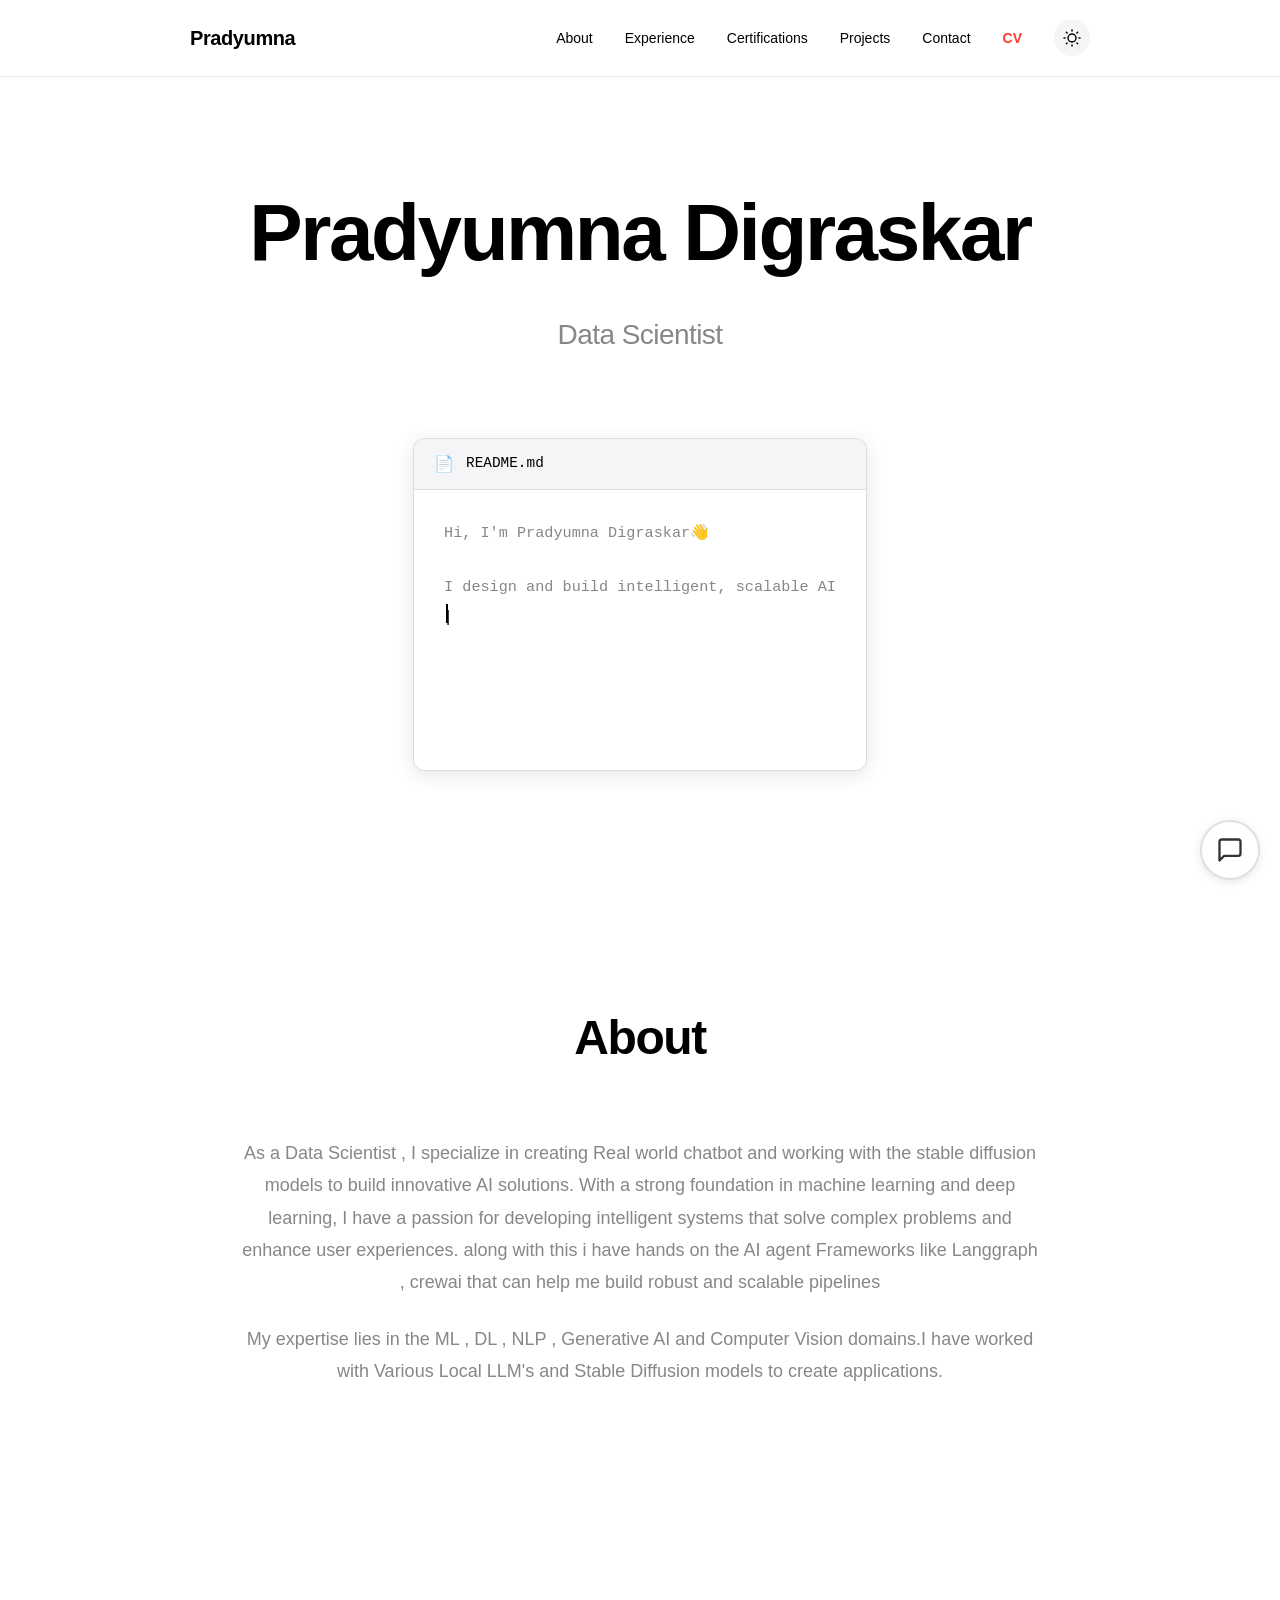
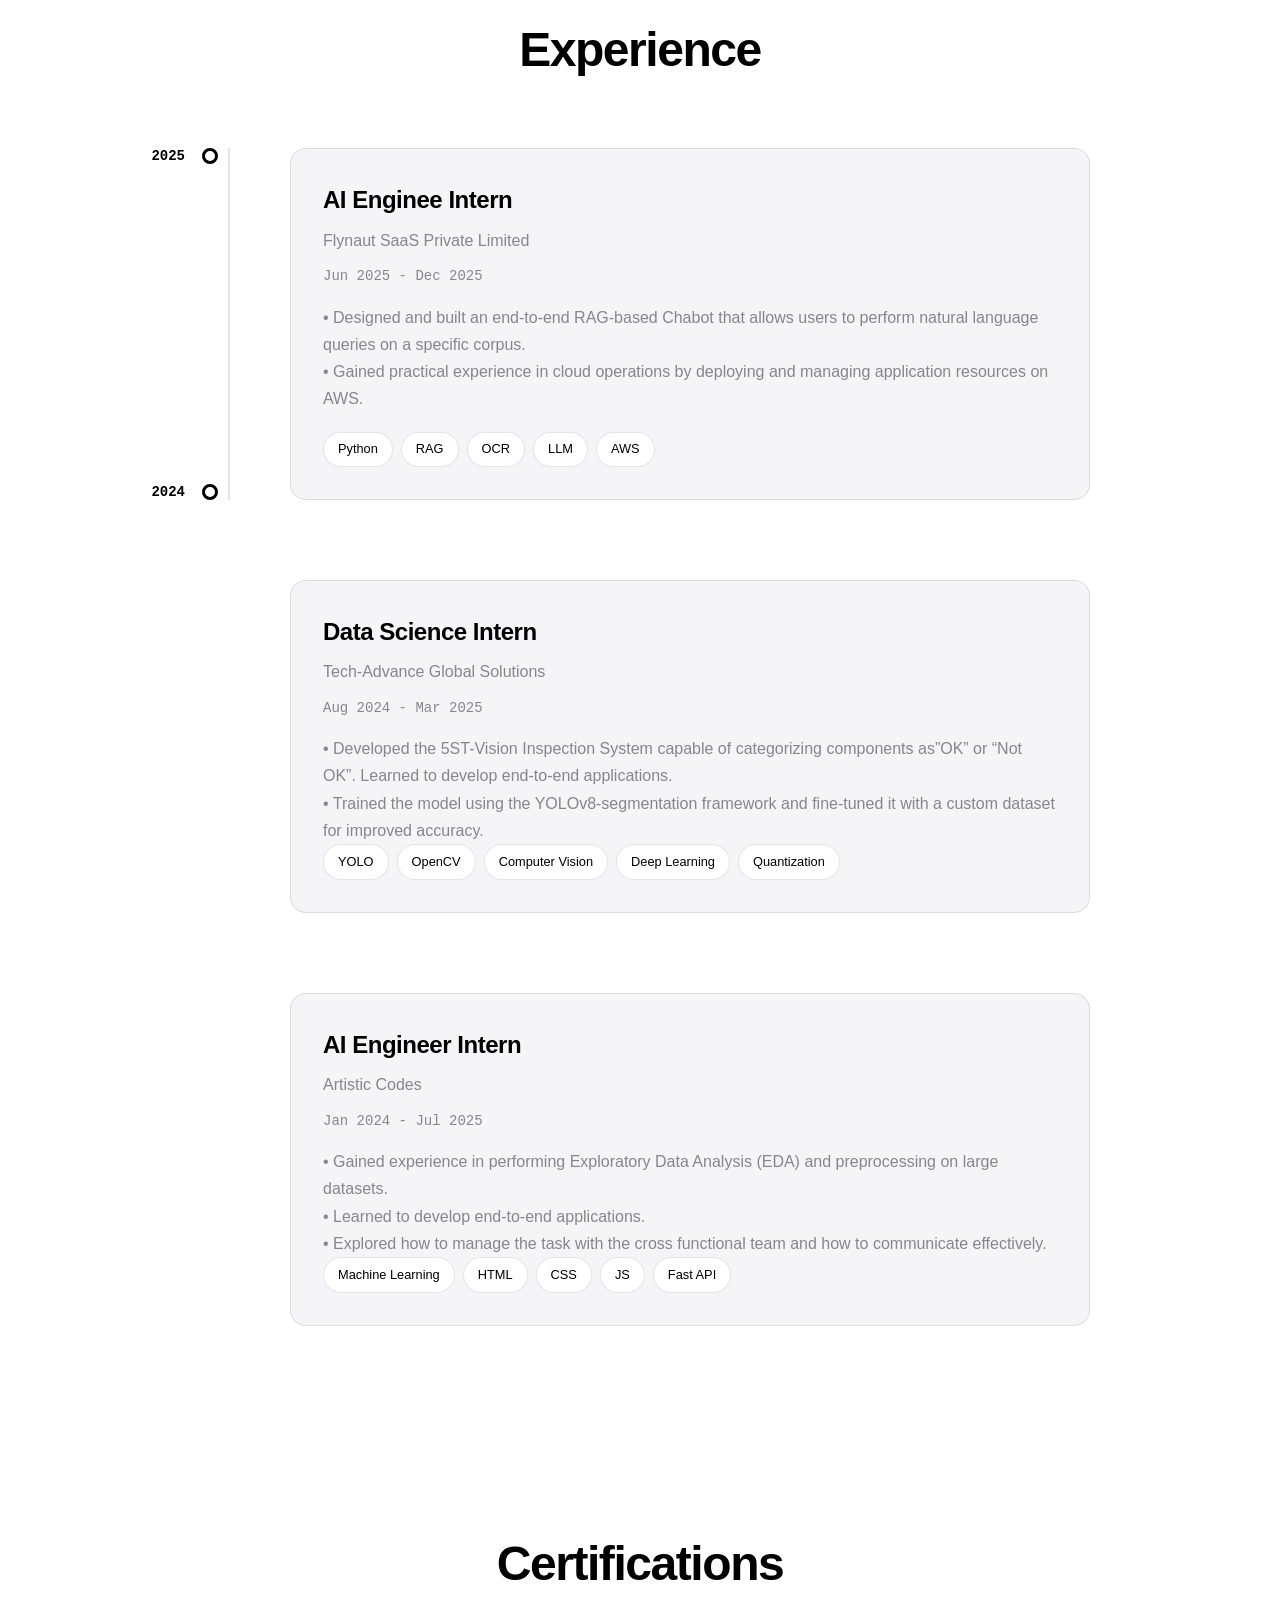
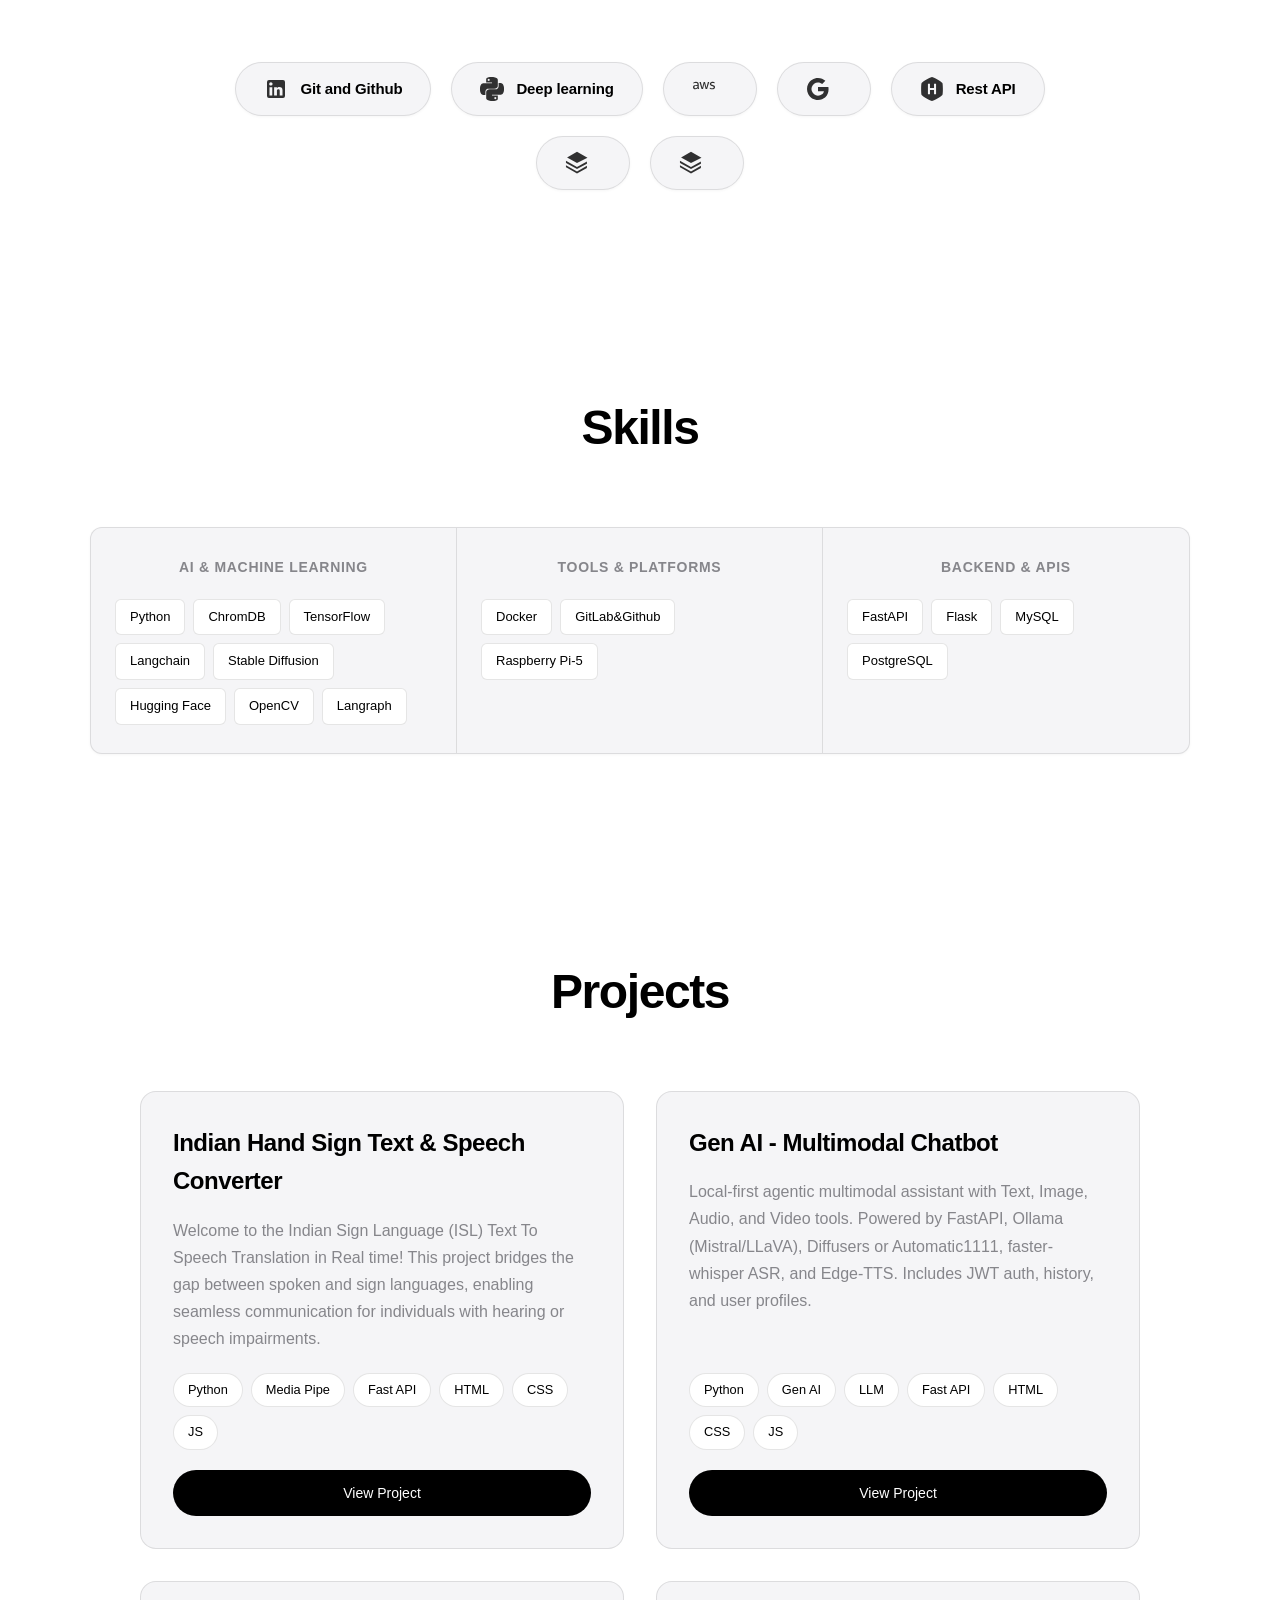
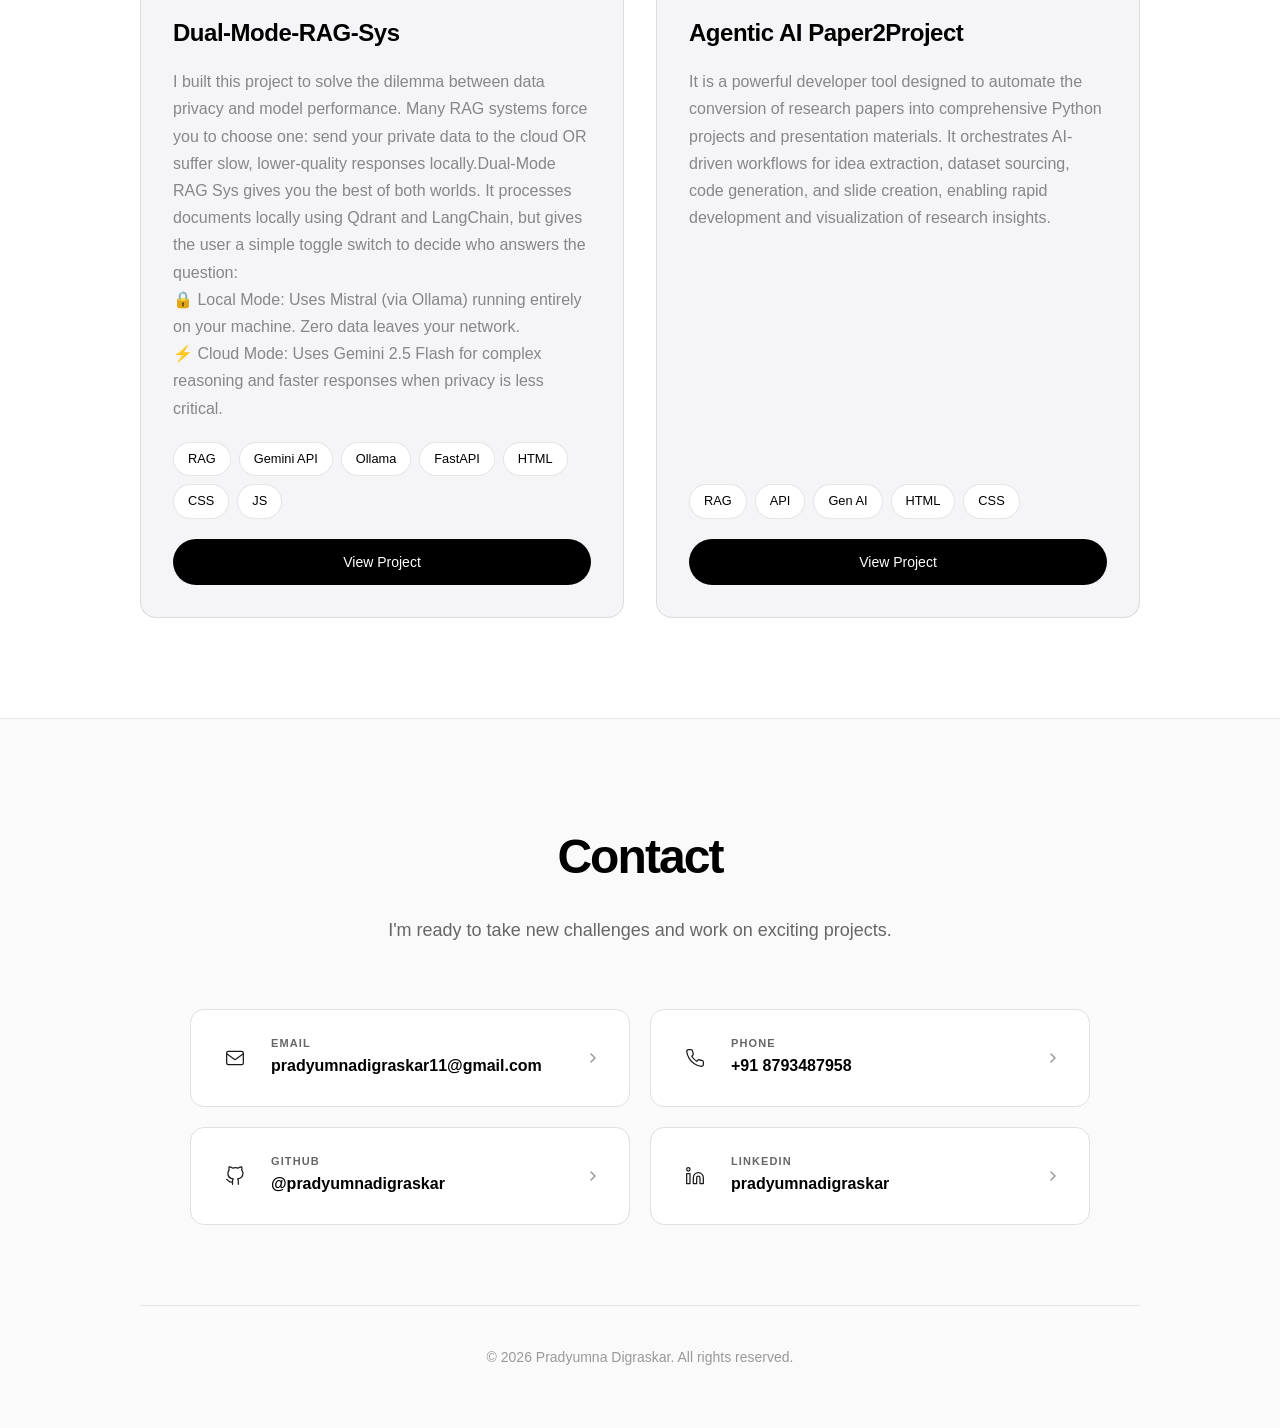
==== index.html @ d7564d1e "Done" ====
<!DOCTYPE html>
<html lang="en">
<head>
    <meta charset="UTF-8">
    <meta name="viewport" content="width=device-width, initial-scale=1.0">
    <title>Pradyumna Digraskar | Data Scientist</title>
    <link rel="stylesheet" href="style.css">
</head>
<body>
    <!-- Navigation -->
    <nav class="nav">
        <div class="nav-content">
            <a href="main.html" class="nav-logo">Pradyumna</a>
            <button class="hamburger" id="hamburger" aria-label="Toggle menu">
                <span></span>
                <span></span>
                <span></span>
            </button>
            <div class="nav-right" id="navMenu">
                <div class="nav-links">
                    <a href="#about">About</a>
                    <a href="#experience">Experience</a>
                    <a href="#certifications">Certifications</a>
                    <a href="#projects">Projects</a>
                    <a href="#contact">Contact</a>
                    <a href="https://drive.google.com/file/d/1kUTV903e505WIlr1Incr1cdF1OkBsSDS/view?usp=sharing" target="_blank" class="nav-cv-button">CV</a>
                </div>
                <button class="theme-toggle" id="themeToggle" aria-label="Toggle theme">
                    <svg class="sun-icon" width="20" height="20" viewBox="0 0 20 20" fill="none">
                        <circle cx="10" cy="10" r="4" stroke="currentColor" stroke-width="1.5"/>
                        <path d="M10 2V3M10 17V18M18 10H17M3 10H2M15.657 4.343L14.95 5.05M5.05 14.95L4.343 15.657M15.657 15.657L14.95 14.95M5.05 5.05L4.343 4.343" stroke="currentColor" stroke-width="1.5" stroke-linecap="round"/>
                    </svg>
                    <svg class="moon-icon" width="20" height="20" viewBox="0 0 20 20" fill="none">
                        <path d="M17.293 13.293A8 8 0 016.707 2.707a8.001 8.001 0 1010.586 10.586z" stroke="currentColor" stroke-width="1.5" stroke-linecap="round" stroke-linejoin="round"/>
                    </svg>
                </button>
            </div>
        </div>
    </nav>

    <!-- Hero -->
    <section class="hero">
        <h1>Pradyumna Digraskar</h1>
        <p class="subtitle">Data Scientist</p>

        <div class="readme-container">
            <div class="readme-header">
                <span class="readme-icon">📄</span>
                <span class="readme-filename">README.md</span>
            </div>
            <div class="readme-content">
                <pre id="typing-text"></pre>
                <span class="typing-cursor">|</span>
            </div>
        </div>
    </section>

    <!-- About -->
    <section class="section" id="about">
        <h2>About</h2>
        <div class="content">
            <p>
                As a Data Scientist , I specialize in creating Real world chatbot and working with the stable diffusion models to build innovative AI solutions. With a strong foundation in machine learning and deep learning, I have a passion for developing intelligent systems that solve complex problems and enhance user experiences.
                along with this i have hands on the AI agent Frameworks like Langgraph , crewai that can help me build robust and scalable pipelines
            </p>
            <p>
                My expertise lies in the ML , DL , NLP , Generative AI and Computer Vision domains.I have worked with Various Local LLM's and Stable Diffusion models to create applications.
            </p>
        </div>
    </section>

    <!-- Experience -->
    <section class="section" id="experience">
        <h2>Experience</h2>
        <div class="timeline-container">
            <div class="timeline-path">
                <div class="timeline-line"></div>
                <div class="timeline-dot" data-year="2025"></div>
                <div class="timeline-dot" data-year="2024"></div>
            </div>

            <div class="timeline-content">
                <div class="experience-item">
                    <div class="exp-header">
                        <h3>AI Enginee Intern</h3>
                        <span class="company">Flynaut SaaS Private Limited</span>
                    </div>
                    <p class="period">Jun 2025 - Dec 2025</p>
                    <p class="exp-desc">
                     • Designed and built an end-to-end RAG-based Chabot that allows users to perform natural language queries on a specific corpus.
                     <br>
                     • Gained practical experience in cloud operations by deploying and managing application resources on AWS.
                    </p>
                    <div class="tags">
                        <span>Python</span>
                        <span>RAG</span>
                        <span>OCR</span>
                        <span>LLM</span>
                        <span>AWS</span>
                    </div>
                </div>

                <div class="experience-item">
                    <div class="exp-header">
                        <h3>Data Science Intern</h3>
                        <span class="company">Tech-Advance Global Solutions</span>
                    </div>
                    <p class="period">Aug 2024 - Mar 2025</p>
                    <Learned class="exp-desc">
                        • Developed the 5ST-Vision Inspection System capable of categorizing components as”OK” or “Not OK”. Learned to develop end-to-end applications.
                    <br>
                        • Trained the model using the YOLOv8-segmentation framework and fine-tuned it with a custom dataset for improved accuracy.
                    </p>
                    <div class="tags">
                        <span>YOLO</span>
                        <span>OpenCV</span>
                        <span>Computer Vision</span>
                        <span>Deep Learning</span>
                        <span>Quantization</span>
                    </div>
                </div>
                <div class="experience-item">
                    <div class="exp-header">
                        <h3>AI Engineer Intern</h3>
                        <span class="company">Artistic Codes</span>
                    </div>
                    <p class="period">Jan 2024 - Jul 2025</p>
                    <Learned class="exp-desc">
                        • Gained experience in performing Exploratory Data Analysis (EDA) and preprocessing on large datasets.
                    <br>
                        • Learned to develop end-to-end applications.
                    <br>
                       • Explored how to manage the task with the cross functional team and how to communicate effectively.
                    </p>
                    <div class="tags">
                        <span>Machine Learning</span>
                        <span>HTML</span>
                        <span>CSS</span>
                        <span>JS</span>
                        <span>Fast API</span>
                        
                    </div>
                </div>
            </div>
        </div>
    </section>

    <!-- Certifications -->
    <section class="section" id="certifications">
        <h2>Certifications</h2>
        <div class="cert-container">
            <a href="https://drive.google.com/drive/folders/1xalC_cI7oyp98DtdctQB_xOAXL4NtmuA?usp=sharing" target="_blank" class="cert-pill">
                <svg width="24" height="24" viewBox="0 0 24 24" fill="currentColor">
                    <path d="M19 3a2 2 0 0 1 2 2v14a2 2 0 0 1-2 2H5a2 2 0 0 1-2-2V5a2 2 0 0 1 2-2h14m-.5 15.5v-5.3a3.26 3.26 0 0 0-3.26-3.26c-.85 0-1.84.52-2.32 1.3v-1.11h-2.79v8.37h2.79v-4.93c0-.77.62-1.4 1.39-1.4a1.4 1.4 0 0 1 1.4 1.4v4.93h2.79M6.88 8.56a1.68 1.68 0 0 0 1.68-1.68c0-.93-.75-1.69-1.68-1.69a1.69 1.69 0 0 0-1.69 1.69c0 .93.76 1.68 1.69 1.68m1.39 9.94v-8.37H5.5v8.37h2.77z"/>
                </svg>
                <span>Git and Github</span>
            </a>

            <a href="https://drive.google.com/drive/folders/1xalC_cI7oyp98DtdctQB_xOAXL4NtmuA?usp=sharing" target="_blank" class="cert-pill">
                <svg width="24" height="24" viewBox="0 0 24 24" fill="currentColor">
                    <path d="M14.25.18l.9.2.73.26.59.3.45.32.34.34.25.34.16.33.1.3.04.26.02.2-.01.13V8.5l-.05.63-.13.55-.21.46-.26.38-.3.31-.33.25-.35.19-.35.14-.33.1-.3.07-.26.04-.21.02H8.77l-.69.05-.59.14-.5.22-.41.27-.33.32-.27.35-.2.36-.15.37-.1.35-.07.32-.04.27-.02.21v3.06H3.17l-.21-.03-.28-.07-.32-.12-.35-.18-.36-.26-.36-.36-.35-.46-.32-.59-.28-.73-.21-.88-.14-1.05-.05-1.23.06-1.22.16-1.04.24-.87.32-.71.36-.57.4-.44.42-.33.42-.24.4-.16.36-.1.32-.05.24-.01h.16l.06.01h8.16v-.83H6.18l-.01-2.75-.02-.37.05-.34.11-.31.17-.28.25-.26.31-.23.38-.2.44-.18.51-.15.58-.12.64-.1.71-.06.77-.04.84-.02 1.27.05zm-6.3 1.98l-.23.33-.08.41.08.41.23.34.33.22.41.09.41-.09.33-.22.23-.34.08-.41-.08-.41-.23-.33-.33-.22-.41-.09-.41.09zm13.09 3.95l.28.06.32.12.35.18.36.27.36.35.35.47.32.59.28.73.21.88.14 1.04.05 1.23-.06 1.23-.16 1.04-.24.86-.32.71-.36.57-.4.45-.42.33-.42.24-.4.16-.36.09-.32.05-.24.02-.16-.01h-8.22v.82h5.84l.01 2.76.02.36-.05.34-.11.31-.17.29-.25.25-.31.24-.38.2-.44.17-.51.15-.58.13-.64.09-.71.07-.77.04-.84.01-1.27-.04-1.07-.14-.9-.2-.73-.25-.59-.3-.45-.33-.34-.34-.25-.34-.16-.33-.1-.3-.04-.25-.02-.2.01-.13v-5.34l.05-.64.13-.54.21-.46.26-.38.3-.32.33-.24.35-.2.35-.14.33-.1.3-.06.26-.04.21-.02.13-.01h5.84l.69-.05.59-.14.5-.21.41-.28.33-.32.27-.35.2-.36.15-.36.1-.35.07-.32.04-.28.02-.21V6.07h2.09l.14.01zm-6.47 14.25l-.23.33-.08.41.08.41.23.33.33.23.41.08.41-.08.33-.23.23-.33.08-.41-.08-.41-.23-.33-.33-.23-.41-.08-.41.08z"/>
                </svg>
                <span>Deep learning</span>
            </a>

            <a href="https://drive.google.com/drive/folders/1xalC_cI7oyp98DtdctQB_xOAXL4NtmuA?usp=sharing" target="_blank" class="cert-pill">
                <svg width="24" height="24" viewBox="0 0 24 24" fill="currentColor">
                    <path d="M6.763 10.036c0 .296.032.535.088.71.064.176.144.368.256.576.04.063.056.127.056.183 0 .08-.048.16-.152.24l-.503.335c-.072.048-.144.071-.208.071-.08 0-.16-.04-.239-.112a2.417 2.417 0 0 1-.287-.375 6.18 6.18 0 0 1-.248-.471c-.622.734-1.405 1.101-2.347 1.101-.67 0-1.205-.191-1.596-.574-.391-.384-.59-.894-.59-1.533 0-.678.239-1.23.726-1.644.487-.415 1.133-.623 1.955-.623.272 0 .551.024.846.064.296.04.6.104.918.176v-.583c0-.607-.127-1.031-.375-1.277-.255-.246-.686-.367-1.296-.367-.28 0-.568.031-.863.103-.295.072-.583.16-.862.272a2.287 2.287 0 0 1-.28.104.488.488 0 0 1-.127.023c-.112 0-.168-.08-.168-.247v-.391c0-.128.016-.224.056-.28a.597.597 0 0 1 .224-.167c.279-.144.614-.264 1.005-.36a4.84 4.84 0 0 1 1.246-.151c.95 0 1.644.215 2.091.647.439.43.662 1.085.662 1.963v2.586zm-3.24 1.214c.263 0 .534-.048.822-.144.287-.096.543-.271.758-.51.128-.152.224-.32.272-.512.047-.191.08-.423.08-.694v-.335a6.66 6.66 0 0 0-.735-.136 6.02 6.02 0 0 0-.75-.048c-.535 0-.926.104-1.189.32-.263.215-.39.518-.39.917 0 .375.095.655.295.846.191.2.47.296.838.296zm6.41.862c-.144 0-.24-.024-.304-.08-.064-.048-.12-.16-.168-.311L7.586 5.55a1.398 1.398 0 0 1-.072-.32c0-.128.064-.2.191-.2h.783c.151 0 .255.025.31.08.065.048.113.16.16.312l1.342 5.284 1.245-5.284c.04-.16.088-.264.151-.312a.549.549 0 0 1 .32-.08h.638c.152 0 .256.025.32.08.063.048.12.16.151.312l1.261 5.348 1.381-5.348c.048-.16.104-.264.16-.312a.52.52 0 0 1 .311-.08h.743c.127 0 .2.065.2.2 0 .04-.009.08-.017.128a1.137 1.137 0 0 1-.056.2l-1.923 6.17c-.048.16-.104.263-.168.311a.51.51 0 0 1-.303.08h-.687c-.151 0-.255-.024-.32-.08-.063-.056-.119-.16-.15-.32l-1.238-5.148-1.23 5.14c-.04.16-.087.264-.15.32-.065.055-.177.08-.32.08zm10.256.215c-.415 0-.83-.048-1.229-.143-.399-.096-.71-.2-.918-.32-.128-.071-.215-.151-.247-.223a.563.563 0 0 1-.048-.224v-.407c0-.167.064-.247.183-.247.048 0 .096.008.144.024.048.016.12.048.2.08.271.12.566.215.878.279.319.064.63.096.95.096.502 0 .894-.088 1.165-.264a.86.86 0 0 0 .415-.758.777.777 0 0 0-.215-.559c-.144-.151-.415-.287-.807-.415l-1.157-.36c-.583-.183-1.014-.454-1.277-.812a1.902 1.902 0 0 1-.4-1.158c0-.335.073-.63.216-.886.144-.255.335-.479.575-.654.24-.184.51-.32.83-.415.32-.096.655-.136 1.006-.136.175 0 .359.008.543.032.191.024.367.056.535.088.16.04.312.08.455.127.144.048.256.096.336.144a.69.69 0 0 1 .24.2.43.43 0 0 1 .071.263v.375c0 .168-.064.256-.184.256-.063 0-.167-.024-.303-.08-.455-.2-.966-.296-1.532-.296-.455 0-.815.072-1.06.216-.246.144-.368.367-.368.67 0 .215.08.406.24.566.159.16.453.304.877.440l1.134.351c.574.184.99.44 1.237.767.247.327.367.702.367 1.117 0 .343-.072.655-.207.926-.144.272-.336.511-.583.703-.248.2-.543.343-.886.447-.36.111-.734.167-1.142.167z"/>
                </svg>
                <span></span>
            </a>

            

            <a href="https://drive.google.com/drive/folders/1xalC_cI7oyp98DtdctQB_xOAXL4NtmuA?usp=sharing" target="_blank" class="cert-pill">
                <svg width="24" height="24" viewBox="0 0 24 24" fill="currentColor">
                    <path d="M22.56 12.25c0-.78-.07-1.53-.2-2.25H12v4.26h5.92c-.26 1.37-1.04 2.53-2.21 3.31v2.77h3.57c2.08-1.92 3.28-4.74 3.28-8.09z"/>
                    <path d="M12 23c2.97 0 5.46-.98 7.28-2.66l-3.57-2.77c-.98.66-2.23 1.06-3.71 1.06-2.86 0-5.29-1.93-6.16-4.53H2.18v2.84C3.99 20.53 7.7 23 12 23z"/>
                    <path d="M5.84 14.09c-.22-.66-.35-1.36-.35-2.09s.13-1.43.35-2.09V7.07H2.18C1.43 8.55 1 10.22 1 12s.43 3.45 1.18 4.93l2.85-2.22.81-.62z"/>
                    <path d="M12 5.38c1.62 0 3.06.56 4.21 1.64l3.15-3.15C17.45 2.09 14.97 1 12 1 7.7 1 3.99 3.47 2.18 7.07l3.66 2.84c.87-2.6 3.3-4.53 6.16-4.53z"/>
                </svg>
                <span></span>
            </a>

            <a href="https://drive.google.com/drive/folders/1xalC_cI7oyp98DtdctQB_xOAXL4NtmuA?usp=sharing" target="_blank" class="cert-pill">
                <svg width="24" height="24" viewBox="0 0 24 24" fill="currentColor">
                    <path d="M12 0c1.285 0 9.75 4.886 10.392 6 .645 1.115.645 10.885 0 12S13.287 24 12 24s-9.75-4.885-10.395-6c-.641-1.115-.641-10.885 0-12C2.25 4.886 10.715 0 12 0zm2.295 6.799c-.141 0-.258.115-.258.258v3.875H9.963V6.908c0-.141-.116-.258-.258-.258H8.197c-.141 0-.257.117-.257.258v10.018c0 .143.116.258.257.258h1.508c.142 0 .258-.115.258-.258v-4.009h4.074v4.009c0 .143.116.258.258.258h1.508c.143 0 .258-.115.258-.258V6.908c0-.141-.115-.258-.258-.258h-1.508z"/>
                </svg>
                <span>Rest API</span>
            </a>

            <a href="https://drive.google.com/drive/folders/1xalC_cI7oyp98DtdctQB_xOAXL4NtmuA?usp=sharing" target="_blank" class="cert-pill">
                <svg width="24" height="24" viewBox="0 0 24 24" fill="currentColor">
                    <path d="M.95 14.184L12 20.403l9.919-5.55v2.21L12 22.426l-10.484-5.87-.565-.372zm0-4.421L12 15.982l9.919-5.55v2.21L12 18.005l-10.484-5.87-.565-.372zm11.05 2.21l-9.919-5.55L12 .832l10.484 5.87L12 11.973z"/>
                </svg>
                <span></span>
            </a>

            <a href="https://drive.google.com/drive/folders/1xalC_cI7oyp98DtdctQB_xOAXL4NtmuA?usp=sharing" target="_blank" class="cert-pill">
                <svg width="24" height="24" viewBox="0 0 24 24" fill="currentColor">
                    <path d="M.95 14.184L12 20.403l9.919-5.55v2.21L12 22.426l-10.484-5.87-.565-.372zm0-4.421L12 15.982l9.919-5.55v2.21L12 18.005l-10.484-5.87-.565-.372zm11.05 2.21l-9.919-5.55L12 .832l10.484 5.87L12 11.973z"/>
                </svg>
                <span></span>
            </a>
        </div>
    </section>

    <!-- Skills -->
    <section class="section">
        <h2>Skills</h2>
        <div class="skills-container">
            <div class="skill-segment">
                <h3 class="skill-segment-title">AI & Machine Learning</h3>
                <div class="skill-chips">
                    <span class="skill-chip">Python</span>
                     <span class="skill-chip">ChromDB</span>
                    <span class="skill-chip">TensorFlow</span>
                    <span class="skill-chip">Langchain</span>
                    <span class="skill-chip">Stable Diffusion</span>
                    <span class="skill-chip">Hugging Face</span>
                    <span class="skill-chip">OpenCV</span>
                    <span class='skill-chip'>Langraph</span>
                </div>
            </div>

            <div class="skill-segment">
                <h3 class="skill-segment-title">Tools & Platforms</h3>
                <div class="skill-chips">
                    <span class="skill-chip">Docker</span>
                    <span class="skill-chip">GitLab&Github</span>
                    <span class="skill-chip">Raspberry Pi-5</span>
    
                </div>
            </div>

            <div class="skill-segment">
                <h3 class="skill-segment-title">Backend & APIs</h3>
                <div class="skill-chips">
                    <span class="skill-chip">FastAPI</span>
                    <span class="skill-chip">Flask</span>
                    <span class="skill-chip">MySQL</span>
                    <span class="skill-chip">PostgreSQL</span>
                
                </div>
            </div>
        </div>
    </section>

    <!-- Projects -->
    <section class="section" id="projects">
        <h2>Projects</h2>
        <div class="projects-grid">
            <div class="project">
                <h3>Indian Hand Sign Text & Speech Converter</h3>
                <p class="project-desc">
                   Welcome to the Indian Sign Language (ISL) Text To Speech Translation in Real time! This project bridges the gap between spoken and sign languages, enabling seamless communication for individuals with hearing or speech impairments.
                </p>
                <div class="tags">
                    <span>Python</span>
                    <span>Media Pipe</span>
                    <span>Fast API</span>
                    <span>HTML</span>
                    <span>CSS</span>
                    <span>JS</span>
                </div>
                <a href="https://github.com/pradyumnadigraskar/Indian-Hand-Sign-Detection" class="btn">View Project</a>
            </div>

            <div class="project">
                <h3>Gen AI - Multimodal Chatbot</h3>
                <p class="project-desc">
                    Local-first agentic multimodal assistant with Text, Image, Audio, and Video tools. Powered by FastAPI, Ollama (Mistral/LLaVA), Diffusers or Automatic1111, faster-whisper ASR, and Edge-TTS. Includes JWT auth, history, and user profiles.
                </p>
                <div class="tags">
                    <span>Python</span>
                    <span>Gen AI</span>
                    <span>LLM</span>
                    <span>Fast API</span>
                    <span>HTML</span>
                    <span>CSS</span>
                    <span>JS</span>
                </div>
                <a href="https://github.com/pradyumnadigraskar/Gen-AI---Multimodal-Chatbot" class="btn">View Project</a>
            </div>

            <div class="project">
                <h3>Dual-Mode-RAG-Sys</h3>
                <p class="project-desc">
                    I built this project to solve the dilemma between data privacy and model performance. Many RAG systems force you to choose one: send your private data to the cloud OR suffer slow, lower-quality responses locally.Dual-Mode RAG Sys gives you the best of both worlds. It processes documents locally using Qdrant and LangChain, but gives the user a simple toggle switch to decide who answers the question:
<br>🔒 Local Mode: Uses Mistral (via Ollama) running entirely on your machine. Zero data leaves your network.
<br>⚡ Cloud Mode: Uses Gemini 2.5 Flash for complex reasoning and faster responses when privacy is less critical. 
                </p>
                <div class="tags">
                    <span>RAG</span>
                    <span>Gemini API</span>
                    <span>Ollama</span>
                    <span>FastAPI</span>
                    <span>HTML</span>
                    <span>CSS</span>
                    <span>JS</span>
                </div>
                <a href="https://github.com/pradyumnadigraskar/Dual-Mode-RAG-Sys" class="btn">View Project</a>
            </div>

            <div class="project">
                <h3>Agentic AI Paper2Project</h3>
                <p class="project-desc">
                It is a powerful developer tool designed to automate the conversion of research papers into comprehensive Python projects and presentation materials. It orchestrates AI-driven workflows for idea extraction, dataset sourcing, code generation, and slide creation, enabling rapid development and visualization of research insights.
                </p>
                <div class="tags">
                    <span>RAG</span>
                    <span>API</span>
                    <span>Gen AI</span>
                    <span>HTML</span>
                    <span>CSS</span>
                </div>
                <a href="https://github.com/pradyumnadigraskar/Agentic_AI_Paper2Project" class="btn">View Project</a>
            </div>

         
        </div>
    </section>

    <!-- Footer / Contact -->
    <footer class="footer" id="contact">
        <div class="footer-content">
            <div class="contact-header">
                <h2 class="contact-title">Contact</h2>
                <p class="contact-subtitle">I'm ready to take new challenges and work on exciting projects.</p>
            </div>

            <div class="contact-grid">
                <a href="pradyumnadigraskar11@gmail.com" class="contact-card" aria-label="Email pradyumnadigraskar11@gmail.com">
                    <div class="contact-card-content">
                        <div class="contact-card-icon">
                            <svg width="20" height="20" viewBox="0 0 24 24" fill="none" stroke="currentColor" stroke-width="1.5" stroke-linecap="round" stroke-linejoin="round">
                                <rect x="2" y="4" width="20" height="16" rx="2"/>
                                <path d="M22 7l-10 7L2 7"/>
                            </svg>
                        </div>
                        <div class="contact-card-text">
                            <span class="contact-card-label">EMAIL</span>
                            <span class="contact-card-value"><span class="__cf_email__" data-cfemail="126173717a7b667a737c737c7673222123202022222252757f737b7e3c717d7f">pradyumnadigraskar11@gmail.com</span></span>
                        </div>
                    </div>
                    <div class="contact-card-arrow">
                        <svg width="16" height="16" viewBox="0 0 16 16" fill="none" stroke="currentColor" stroke-width="1.5" stroke-linecap="round" stroke-linejoin="round">
                            <path d="M6 12l4-4-4-4"/>
                        </svg>
                    </div>
                </a>

                <a href="tel:+918793487958" class="contact-card" aria-label="Call +91 8793487958">
                    <div class="contact-card-content">
                        <div class="contact-card-icon">
                            <svg width="20" height="20" viewBox="0 0 24 24" fill="none" stroke="currentColor" stroke-width="1.5" stroke-linecap="round" stroke-linejoin="round">
                                <path d="M22 16.92v3a2 2 0 0 1-2.18 2 19.79 19.79 0 0 1-8.63-3.07 19.5 19.5 0 0 1-6-6 19.79 19.79 0 0 1-3.07-8.67A2 2 0 0 1 4.11 2h3a2 2 0 0 1 2 1.72 12.84 12.84 0 0 0 .7 2.81 2 2 0 0 1-.45 2.11L8.09 9.91a16 16 0 0 0 6 6l1.27-1.27a2 2 0 0 1 2.11-.45 12.84 12.84 0 0 0 2.81.7A2 2 0 0 1 22 16.92z"/>
                            </svg>
                        </div>
                        <div class="contact-card-text">
                            <span class="contact-card-label">PHONE</span>
                            <span class="contact-card-value">+91 8793487958</span>
                        </div>
                    </div>
                    <div class="contact-card-arrow">
                        <svg width="16" height="16" viewBox="0 0 16 16" fill="none" stroke="currentColor" stroke-width="1.5" stroke-linecap="round" stroke-linejoin="round">
                            <path d="M6 12l4-4-4-4"/>
                        </svg>
                    </div>
                </a>

                <a href="https://github.com/pradyumnadigraskar " target="_blank" rel="noopener noreferrer" class="contact-card" aria-label="Visit GitHub profile">
                    <div class="contact-card-content">
                        <div class="contact-card-icon">
                            <svg width="20" height="20" viewBox="0 0 24 24" fill="none" stroke="currentColor" stroke-width="1.5" stroke-linecap="round" stroke-linejoin="round">
                                <path d="M9 19c-5 1.5-5-2.5-7-3m14 6v-3.87a3.37 3.37 0 0 0-.94-2.61c3.14-.35 6.44-1.54 6.44-7A5.44 5.44 0 0 0 20 4.77 5.07 5.07 0 0 0 19.91 1S18.73.65 16 2.48a13.38 13.38 0 0 0-7 0C6.27.65 5.09 1 5.09 1A5.07 5.07 0 0 0 5 4.77a5.44 5.44 0 0 0-1.5 3.78c0 5.42 3.3 6.61 6.44 7A3.37 3.37 0 0 0 9 18.13V22"/>
                            </svg>
                        </div>
                        <div class="contact-card-text">
                            <span class="contact-card-label">GITHUB</span>
                            <span class="contact-card-value">@pradyumnadigraskar</span>
                        </div>
                    </div>
                    <div class="contact-card-arrow">
                        <svg width="16" height="16" viewBox="0 0 16 16" fill="none" stroke="currentColor" stroke-width="1.5" stroke-linecap="round" stroke-linejoin="round">
                            <path d="M6 12l4-4-4-4"/>
                        </svg>
                    </div>
                </a>

                <a href="https://www.linkedin.com/in/pradyumnadigraskar/" target="_blank" rel="noopener noreferrer" class="contact-card" aria-label="Visit LinkedIn profile">
                    <div class="contact-card-content">
                        <div class="contact-card-icon">
                            <svg width="20" height="20" viewBox="0 0 24 24" fill="none" stroke="currentColor" stroke-width="1.5" stroke-linecap="round" stroke-linejoin="round">
                                <path d="M16 8a6 6 0 0 1 6 6v7h-4v-7a2 2 0 0 0-2-2 2 2 0 0 0-2 2v7h-4v-7a6 6 0 0 1 6-6z"/>
                                <rect x="2" y="9" width="4" height="12"/>
                                <circle cx="4" cy="4" r="2"/>
                            </svg>
                        </div>
                        <div class="contact-card-text">
                            <span class="contact-card-label">LINKEDIN</span>
                            <span class="contact-card-value">pradyumnadigraskar</span>
                        </div>
                    </div>
                    <div class="contact-card-arrow">
                        <svg width="16" height="16" viewBox="0 0 16 16" fill="none" stroke="currentColor" stroke-width="1.5" stroke-linecap="round" stroke-linejoin="round">
                            <path d="M6 12l4-4-4-4"/>
                        </svg>
                    </div>
                </a>
            </div>

            <p class="footer-copyright">© 2026 Pradyumna Digraskar. All rights reserved.</p>
        </div>
    </footer>

    <script data-cfasync="false" src="/cdn-cgi/scripts/5c5dd728/cloudflare-static/email-decode.min.js"></script><script src="script.js"></script>

    <!-- GPT Trainer Chatbot Widget -->
    <script>
        (function() {
            var iframe = document.createElement('iframe');
            iframe.src = 'https://app.gpt-trainer.com/widget/98978b58057049039caf88b9f61afd16';
            iframe.style.cssText = 'position:fixed;bottom:20px;right:20px;width:400px;height:600px;border:none;border-radius:12px;box-shadow:0 8px 24px rgba(0,0,0,0.15);z-index:9999;display:none;';
            iframe.id = 'gptTrainerWidget';

            var button = document.createElement('button');
            button.innerHTML = '<svg width="28" height="28" viewBox="0 0 24 24" fill="none" stroke="currentColor" stroke-width="2" stroke-linecap="round" stroke-linejoin="round"><path d="M21 15a2 2 0 0 1-2 2H7l-4 4V5a2 2 0 0 1 2-2h14a2 2 0 0 1 2 2z"></path></svg>';
            button.style.cssText = 'position:fixed;bottom:20px;right:20px;width:60px;height:60px;border-radius:50%;background:white;color:#333;border:2px solid #e0e0e0;font-size:28px;cursor:pointer;box-shadow:0 2px 8px rgba(0,0,0,0.1);z-index:9999;transition:all 0.3s ease;display:flex;align-items:center;justify-content:center;';
            button.id = 'chatToggleBtn';

            button.onmouseover = function() {
                this.style.transform = 'scale(1.05)';
                this.style.boxShadow = '0 4px 12px rgba(0,0,0,0.15)';
                this.style.borderColor = '#333';
            };

            button.onmouseout = function() {
                this.style.transform = 'scale(1)';
                this.style.boxShadow = '0 2px 8px rgba(0,0,0,0.1)';
                this.style.borderColor = '#e0e0e0';
            };

            var isOpen = false;
            button.onclick = function() {
                isOpen = !isOpen;
                if (isOpen) {
                    iframe.style.display = 'block';
                    button.style.display = 'none';
                } else {
                    iframe.style.display = 'none';
                    button.style.display = 'flex';
                }
            };

            // Close button inside iframe area
            var closeBtn = document.createElement('button');
            closeBtn.innerHTML = '✕';
            closeBtn.style.cssText = 'position:fixed;bottom:630px;right:30px;width:32px;height:32px;border-radius:50%;background:rgba(0,0,0,0.6);color:white;border:none;font-size:18px;cursor:pointer;z-index:10000;display:none;transition:all 0.2s ease;';
            closeBtn.id = 'chatCloseBtn';

            closeBtn.onmouseover = function() {
                this.style.background = 'rgba(0,0,0,0.8)';
                this.style.transform = 'rotate(90deg)';
            };

            closeBtn.onmouseout = function() {
                this.style.background = 'rgba(0,0,0,0.6)';
                this.style.transform = 'rotate(0deg)';
            };

            closeBtn.onclick = function() {
                iframe.style.display = 'none';
                closeBtn.style.display = 'none';
                button.style.display = 'flex';
            };

            // Update visibility
            button.onclick = function() {
                iframe.style.display = 'block';
                closeBtn.style.display = 'block';
                button.style.display = 'none';
            };

            document.body.appendChild(iframe);
            document.body.appendChild(button);
            document.body.appendChild(closeBtn);

            // Responsive adjustments
            function adjustChatbot() {
                if (window.innerWidth < 768) {
                    iframe.style.width = 'calc(100% - 40px)';
                    iframe.style.height = '500px';
                    iframe.style.right = '20px';
                    iframe.style.bottom = '20px';
                    closeBtn.style.bottom = '530px';
                } else {
                    iframe.style.width = '400px';
                    iframe.style.height = '600px';
                    iframe.style.right = '20px';
                    iframe.style.bottom = '20px';
                    closeBtn.style.bottom = '630px';
                }
            }

            window.addEventListener('resize', adjustChatbot);
            adjustChatbot();
        })();
    </script>
<script defer src="https://static.cloudflareinsights.com/beacon.min.js/vcd15cbe7772f49c399c6a5babf22c1241717689176015" integrity="sha512-ZpsOmlRQV6y907TI0dKBHq9Md29nnaEIPlkf84rnaERnq6zvWvPUqr2ft8M1aS28oN72PdrCzSjY4U6VaAw1EQ==" data-cf-beacon='{"version":"2024.11.0","token":"0d55387fbacd4b9cabf50c785abca746","r":1,"server_timing":{"name":{"cfCacheStatus":true,"cfEdge":true,"cfExtPri":true,"cfL4":true,"cfOrigin":true,"cfSpeedBrain":true},"location_startswith":null}}' crossorigin="anonymous"></script>
</body>
</html>
---- style.css ----
* {
    margin: 0;
    padding: 0;
    box-sizing: border-box;
}

:root {
    /* Light mode (default) */
    --bg: #FFFFFF;
    --text: #000000;
    --text-secondary: #86868b;
    --surface: #f5f5f7;
    --border: rgba(0, 0, 0, 0.1);
    --nav-bg: rgba(255, 255, 255, 0.8);
    --btn-bg: #000000;
    --btn-text: #FFFFFF;
}

[data-theme="dark"] {
    /* Dark mode */
    --bg: #000000;
    --text: #FFFFFF;
    --text-secondary: #86868b;
    --surface: #1d1d1f;
    --border: rgba(255, 255, 255, 0.1);
    --nav-bg: rgba(0, 0, 0, 0.8);
    --btn-bg: #FFFFFF;
    --btn-text: #000000;
}

html {
    scroll-behavior: smooth;
}

body {
    font-family: -apple-system, BlinkMacSystemFont, 'SF Pro Display', 'Segoe UI', 'Helvetica Neue', Arial, sans-serif;
    background: var(--bg);
    color: var(--text);
    line-height: 1.6;
    -webkit-font-smoothing: antialiased;
    -moz-osx-font-smoothing: grayscale;
    transition: background-color 0.3s ease, color 0.3s ease;
    -webkit-tap-highlight-color: transparent;
}

/* Better touch interactions */
* {
    -webkit-tap-highlight-color: transparent;
}

button, a {
    touch-action: manipulation;
}

/* ===== NAVIGATION ===== */
.nav {
    position: fixed;
    top: 0;
    left: 0;
    width: 100%;
    background: var(--nav-bg);
    backdrop-filter: blur(20px);
    -webkit-backdrop-filter: blur(20px);
    border-bottom: 1px solid var(--border);
    z-index: 1000;
    transition: background-color 0.3s ease, border-color 0.3s ease;
}

.nav-content {
    max-width: 980px;
    margin: 0 auto;
    padding: 20px 40px;
    display: flex;
    align-items: center;
    justify-content: space-between;
}

.nav-logo {
    font-size: 1.25rem;
    font-weight: 600;
    color: var(--text);
    text-decoration: none;
    letter-spacing: -0.02em;
    transition: color 0.3s ease;
}

.nav-right {
    display: flex;
    align-items: center;
    gap: 32px;
}

.nav-links {
    display: flex;
    gap: 32px;
}

.nav-links a {
    color: var(--text);
    text-decoration: none;
    font-size: 0.875rem;
    font-weight: 400;
    transition: opacity 0.2s ease;
}

.nav-links a:hover {
    opacity: 0.6;
}

/* CV Link in Navigation */
.nav-cv-button {
    color: #ff3b30 !important;
    font-weight: 600 !important;
}

.nav-cv-button:hover {
    color: var(--text) !important;
    opacity: 1 !important;
}

/* Theme Toggle */
.theme-toggle {
    width: 36px;
    height: 36px;
    border-radius: 50%;
    border: none;
    background: var(--surface);
    color: var(--text);
    display: flex;
    align-items: center;
    justify-content: center;
    cursor: pointer;
    transition: all 0.3s ease;
    position: relative;
}

.theme-toggle:hover {
    transform: scale(1.1);
}

.theme-toggle svg {
    position: absolute;
    transition: all 0.3s ease;
}

.sun-icon {
    opacity: 1;
    transform: rotate(0deg) scale(1);
}

.moon-icon {
    opacity: 0;
    transform: rotate(90deg) scale(0);
}

[data-theme="dark"] .sun-icon {
    opacity: 0;
    transform: rotate(-90deg) scale(0);
}

[data-theme="dark"] .moon-icon {
    opacity: 1;
    transform: rotate(0deg) scale(1);
}

/* Hamburger Menu */
.hamburger {
    display: none;
    flex-direction: column;
    gap: 5px;
    background: none;
    border: none;
    cursor: pointer;
    padding: 8px;
    z-index: 1001;
    transition: all 0.3s ease;
}

.hamburger span {
    width: 24px;
    height: 2px;
    background: var(--text);
    border-radius: 2px;
    transition: all 0.3s ease;
}

.hamburger.active span:nth-child(1) {
    transform: rotate(45deg) translate(7px, 7px);
}

.hamburger.active span:nth-child(2) {
    opacity: 0;
    transform: translateX(-20px);
}

.hamburger.active span:nth-child(3) {
    transform: rotate(-45deg) translate(7px, -7px);
}

/* Mobile Menu Overlay */
.menu-overlay {
    display: none;
    position: fixed;
    top: 0;
    left: 0;
    width: 100%;
    height: 100%;
    background: rgba(0, 0, 0, 0.5);
    z-index: 998;
    opacity: 0;
    transition: opacity 0.3s ease;
}

.menu-overlay.active {
    display: block;
    opacity: 1;
}

/* ===== HERO ===== */
.hero {
    min-height: 100vh;
    display: flex;
    flex-direction: column;
    align-items: center;
    justify-content: center;
    text-align: center;
    padding: 120px 40px 80px;
}

.hero h1 {
    font-size: clamp(3rem, 8vw, 5rem);
    font-weight: 700;
    letter-spacing: -0.03em;
    margin-bottom: 16px;
}

.subtitle {
    font-size: clamp(1.25rem, 3vw, 1.75rem);
    font-weight: 500;
    color: var(--text-secondary);
    margin-bottom: 32px;
    letter-spacing: -0.02em;
}

.description {
    font-size: 1.125rem;
    line-height: 1.7;
    color: var(--text-secondary);
    max-width: 700px;
}

/* README Container */
.readme-container {
    max-width: 700px;
    margin: 48px auto 0;
    background: var(--surface);
    border: 1px solid var(--border);
    border-radius: 12px;
    overflow: hidden;
    box-shadow: 0 4px 20px rgba(0, 0, 0, 0.1);
    transition: background-color 0.3s ease, border-color 0.3s ease;
}

.readme-header {
    background: var(--surface);
    padding: 12px 20px;
    border-bottom: 1px solid var(--border);
    display: flex;
    align-items: center;
    gap: 12px;
    transition: background-color 0.3s ease, border-color 0.3s ease;
}

.readme-icon {
    font-size: 1rem;
}

.readme-filename {
    font-family: 'SF Mono', 'Menlo', 'Monaco', 'Courier New', monospace;
    color: var(--text);
    font-size: 0.9rem;
    font-weight: 500;
    transition: color 0.3s ease;
}

.readme-content {
    padding: 30px;
    max-height: 280px;
    min-height: 280px;
    overflow-y: auto;
    position: relative;
    text-align: left;
    background: var(--bg);
    transition: background-color 0.3s ease;
}

.readme-content::-webkit-scrollbar {
    width: 6px;
}

.readme-content::-webkit-scrollbar-track {
    background: var(--surface);
    border-radius: 4px;
}

.readme-content::-webkit-scrollbar-thumb {
    background: var(--text-secondary);
    border-radius: 4px;
}

.readme-content::-webkit-scrollbar-thumb:hover {
    background: var(--text);
}

.readme-content pre {
    font-family: 'SF Mono', 'Menlo', 'Monaco', 'Courier New', monospace;
    color: var(--text-secondary);
    font-size: 0.95rem;
    line-height: 1.8;
    white-space: pre-wrap;
    word-wrap: break-word;
    margin: 0;
    transition: color 0.3s ease;
}

.typing-cursor {
    display: inline-block;
    width: 2px;
    height: 1.2em;
    background-color: var(--text);
    margin-left: 2px;
    animation: blink 1s infinite;
    vertical-align: text-bottom;
}

@keyframes blink {
    0%, 50% { opacity: 1; }
    51%, 100% { opacity: 0; }
}

/* ===== SECTIONS ===== */
.section {
    padding: 100px 40px;
    text-align: center;
}

.section h2 {
    font-size: clamp(2rem, 5vw, 3rem);
    font-weight: 700;
    letter-spacing: -0.03em;
    margin-bottom: 60px;
}

.content {
    max-width: 800px;
    margin: 0 auto;
}

.content p {
    font-size: 1.125rem;
    line-height: 1.8;
    color: var(--text-secondary);
    margin-bottom: 24px;
}

/* ===== EXPERIENCE TIMELINE ===== */
.timeline-container {
    max-width: 900px;
    margin: 0 auto;
    position: relative;
    display: flex;
    gap: 60px;
    align-items: flex-start;
}

.timeline-content {
    flex: 1;
    text-align: left;
}

.timeline-path {
    position: relative;
    width: 40px;
    display: flex;
    flex-direction: column;
    align-items: center;
    flex-shrink: 0;
}

.timeline-line {
    position: absolute;
    right: 0;
    top: 0;
    bottom: 0;
    width: 2px;
    background: var(--border);
    transition: background-color 0.3s ease;
}

.timeline-dot {
    position: relative;
    width: 16px;
    height: 16px;
    background: var(--bg);
    border: 3px solid var(--text);
    border-radius: 50%;
    margin-bottom: 320px;
    flex-shrink: 0;
    z-index: 2;
    transition: all 0.3s ease;
}

.timeline-dot:last-child {
    margin-bottom: 0;
}

.timeline-dot::after {
    content: attr(data-year);
    position: absolute;
    right: 30px;
    top: 50%;
    transform: translateY(-50%);
    font-family: 'SF Mono', 'Menlo', 'Monaco', 'Courier New', monospace;
    font-size: 0.875rem;
    font-weight: 600;
    color: var(--text);
    white-space: nowrap;
    transition: color 0.3s ease;
}

.experience-item {
    margin-bottom: 80px;
    padding: 32px;
    background: var(--surface);
    border: 1px solid var(--border);
    border-radius: 16px;
    transition: all 0.3s ease;
}

.experience-item:last-child {
    margin-bottom: 0;
}

.experience-item:hover {
    transform: translateX(-8px);
    box-shadow: 0 8px 30px rgba(0, 0, 0, 0.1);
}

[data-theme="dark"] .experience-item:hover {
    box-shadow: 0 8px 30px rgba(255, 255, 255, 0.05);
}

.exp-header {
    margin-bottom: 12px;
}

.exp-header h3 {
    font-size: 1.5rem;
    font-weight: 600;
    letter-spacing: -0.02em;
    margin-bottom: 8px;
}

.company {
    font-size: 1rem;
    color: var(--text-secondary);
    font-weight: 500;
}

.period {
    font-size: 0.875rem;
    color: var(--text-secondary);
    margin-bottom: 16px;
    font-family: 'SF Mono', 'Menlo', 'Monaco', 'Courier New', monospace;
}

.exp-desc {
    font-size: 1rem;
    line-height: 1.7;
    color: var(--text-secondary);
    margin-bottom: 20px;
}

.tags {
    display: flex;
    flex-wrap: wrap;
    gap: 8px;
}

.tags span {
    padding: 6px 14px;
    background: var(--bg);
    border: 1px solid var(--border);
    border-radius: 20px;
    font-size: 0.8rem;
    color: var(--text);
    font-weight: 500;
    transition: all 0.3s ease;
}

/* ===== SKILLS ===== */
.skills-container {
    display: grid;
    grid-template-columns: repeat(3, 1fr);
    gap: 0;
    max-width: 1100px;
    margin: 0 auto;
    background: var(--surface);
    border: 1px solid var(--border);
    border-radius: 12px;
    overflow: hidden;
    box-shadow: 0 1px 3px rgba(0, 0, 0, 0.04);
}

.skill-segment {
    padding: 28px 24px;
    border-right: 1px solid var(--border);
    display: flex;
    flex-direction: column;
}

.skill-segment:last-child {
    border-right: none;
}

.skill-segment-title {
    font-size: 0.875rem;
    font-weight: 600;
    color: var(--text-secondary);
    text-transform: uppercase;
    letter-spacing: 0.05em;
    margin: 0 0 20px 0;
}

.skill-chips {
    display: flex;
    flex-wrap: wrap;
    gap: 8px;
}

.skill-chip {
    display: inline-block;
    padding: 7px 14px;
    background: var(--bg);
    border: 1px solid var(--border);
    border-radius: 6px;
    font-size: 0.8125rem;
    color: var(--text);
    font-weight: 500;
    transition: all 0.2s ease;
    white-space: nowrap;
}

.skill-chip:hover {
    border-color: var(--text);
    transform: translateY(-1px);
    box-shadow: 0 2px 8px rgba(0, 0, 0, 0.04);
}

[data-theme="dark"] .skill-chip:hover {
    box-shadow: 0 2px 8px rgba(255, 255, 255, 0.02);
}

/* ===== CERTIFICATIONS ===== */
.cert-container {
    display: flex;
    justify-content: center;
    align-items: center;
    gap: 20px;
    flex-wrap: wrap;
    max-width: 900px;
    margin: 0 auto;
}

.cert-pill {
    display: inline-flex;
    align-items: center;
    gap: 12px;
    padding: 14px 28px;
    background: var(--surface);
    border: 1px solid var(--border);
    border-radius: 50px;
    text-decoration: none;
    transition: all 0.25s cubic-bezier(0.4, 0, 0.2, 1);
    white-space: nowrap;
    box-shadow: 0 1px 3px rgba(0, 0, 0, 0.04);
}

.cert-pill:hover {
    transform: translateY(-3px);
    border-color: var(--text);
    box-shadow: 0 8px 24px rgba(0, 0, 0, 0.08);
}

[data-theme="dark"] .cert-pill:hover {
    box-shadow: 0 8px 24px rgba(255, 255, 255, 0.06);
}

.cert-pill svg {
    flex-shrink: 0;
    fill: var(--text);
    opacity: 0.8;
    transition: all 0.25s ease;
}

.cert-pill:hover svg {
    opacity: 1;
    transform: scale(1.05);
}

.cert-pill span {
    font-size: 0.9375rem;
    font-weight: 600;
    color: var(--text);
    letter-spacing: -0.01em;
}

/* ===== PROJECTS GRID ===== */
.projects-grid {
    display: grid;
    grid-template-columns: repeat(2, 1fr);
    gap: 32px;
    max-width: 1000px;
    margin: 0 auto;
}

.project {
    padding: 32px;
    background: var(--surface);
    border: 1px solid var(--border);
    border-radius: 16px;
    text-align: left;
    transition: all 0.3s ease;
    display: flex;
    flex-direction: column;
}

.project:hover {
    transform: translateY(-8px);
    box-shadow: 0 12px 40px rgba(0, 0, 0, 0.1);
    will-change: transform, box-shadow;
}

[data-theme="dark"] .project:hover {
    box-shadow: 0 12px 40px rgba(255, 255, 255, 0.05);
}

/* Prompt Engineering API - Red Transition */
.project-prompt:hover {
    transform: translateY(-8px);
    box-shadow: 0 12px 40px rgba(239, 68, 68, 0.3);
    border-color: rgba(239, 68, 68, 0.5);
}

[data-theme="dark"] .project-prompt:hover {
    box-shadow: 0 12px 40px rgba(239, 68, 68, 0.2);
    border-color: rgba(239, 68, 68, 0.4);
}

.project h3 {
    font-size: 1.5rem;
    font-weight: 600;
    letter-spacing: -0.02em;
    margin-bottom: 16px;
}

.project-desc {
    font-size: 1rem;
    line-height: 1.7;
    color: var(--text-secondary);
    margin-bottom: 20px;
    flex: 1;
}

.project .tags {
    margin-bottom: 20px;
}

.btn {
    display: inline-block;
    padding: 12px 24px;
    background: var(--btn-bg);
    color: var(--btn-text);
    text-decoration: none;
    border-radius: 24px;
    font-size: 0.875rem;
    font-weight: 500;
    transition: all 0.2s ease;
    text-align: center;
    min-height: 44px;
    display: inline-flex;
    align-items: center;
    justify-content: center;
}

.btn:hover {
    opacity: 0.8;
    transform: translateY(-2px);
}

.btn:active {
    transform: translateY(0);
}

/* ===== CONTACT PREMIUM ===== */
.contact-intro {
    font-size: 1.25rem;
    line-height: 1.8;
    color: var(--text-secondary);
    margin-bottom: 60px;
    max-width: 600px;
    margin-left: auto;
    margin-right: auto;
}

/* Contact Grid */
.contact-grid {
    display: grid;
    grid-template-columns: repeat(2, 1fr);
    gap: 20px;
    max-width: 900px;
    margin: 0 auto;
}

/* Contact Card */
.contact-card {
    display: flex;
    align-items: center;
    justify-content: space-between;
    padding: 28px 24px;
    background: #ffffff;
    border: 1px solid #e0e0e0;
    border-radius: 14px;
    text-decoration: none;
    transition: all 0.2s cubic-bezier(0.4, 0, 0.2, 1);
    position: relative;
}

[data-theme="dark"] .contact-card {
    background: #000000;
    border-color: #2a2a2a;
}

.contact-card:hover {
    border-color: #000000;
    background: #f8f8f8;
    box-shadow: 0 4px 16px rgba(0, 0, 0, 0.08);
    transform: translateY(-2px);
}

[data-theme="dark"] .contact-card:hover {
    border-color: #ffffff;
    background: #0f0f0f;
    box-shadow: 0 4px 16px rgba(255, 255, 255, 0.04);
}

.contact-card:focus-visible {
    outline: 2px solid #000000;
    outline-offset: 2px;
}

[data-theme="dark"] .contact-card:focus-visible {
    outline-color: #ffffff;
}

/* Card Content */
.contact-card-content {
    display: flex;
    align-items: center;
    gap: 16px;
    flex: 1;
}

.contact-card-icon {
    width: 40px;
    height: 40px;
    display: flex;
    align-items: center;
    justify-content: center;
    flex-shrink: 0;
}

.contact-card-icon svg {
    stroke: #1a1a1a;
    transition: stroke 0.2s ease;
}

[data-theme="dark"] .contact-card-icon svg {
    stroke: #e5e5e5;
}

.contact-card:hover .contact-card-icon svg {
    stroke: #000000;
}

[data-theme="dark"] .contact-card:hover .contact-card-icon svg {
    stroke: #ffffff;
}

.contact-card-text {
    display: flex;
    flex-direction: column;
    gap: 6px;
    flex: 1;
    min-width: 0;
}

.contact-card-label {
    font-size: 0.6875rem;
    font-weight: 600;
    letter-spacing: 0.1em;
    text-transform: uppercase;
    color: #666666;
    line-height: 1;
}

[data-theme="dark"] .contact-card-label {
    color: #999999;
}

.contact-card-value {
    font-size: 1rem;
    font-weight: 600;
    color: #000000;
    line-height: 1.4;
    word-break: break-word;
}

[data-theme="dark"] .contact-card-value {
    color: #ffffff;
}

/* Card Arrow */
.contact-card-arrow {
    width: 24px;
    height: 24px;
    display: flex;
    align-items: center;
    justify-content: center;
    flex-shrink: 0;
    transition: transform 0.2s ease;
}

.contact-card-arrow svg {
    stroke: #999999;
    transition: stroke 0.2s ease;
}

[data-theme="dark"] .contact-card-arrow svg {
    stroke: #666666;
}

.contact-card:hover .contact-card-arrow {
    transform: translateX(3px);
}

.contact-card:hover .contact-card-arrow svg {
    stroke: #000000;
}

[data-theme="dark"] .contact-card:hover .contact-card-arrow svg {
    stroke: #ffffff;
}

/* ===== FOOTER / CONTACT ===== */
.footer {
    background: #fafafa;
    border-top: 1px solid #e5e5e5;
    padding: 100px 40px 60px;
}

[data-theme="dark"] .footer {
    background: #0a0a0a;
    border-top: 1px solid #1f1f1f;
}

.footer-content {
    max-width: 1000px;
    margin: 0 auto;
}

/* Contact Header */
.contact-header {
    text-align: center;
    margin-bottom: 64px;
}

.contact-title {
    font-size: 3rem;
    font-weight: 700;
    letter-spacing: -0.04em;
    margin: 0 0 20px 0;
    color: #000000;
}

[data-theme="dark"] .contact-title {
    color: #ffffff;
}

.contact-subtitle {
    font-size: 1.125rem;
    font-weight: 400;
    line-height: 1.6;
    color: #666666;
    margin: 0;
    max-width: 600px;
    margin: 0 auto;
}

[data-theme="dark"] .contact-subtitle {
    color: #999999;
}

/* Footer Copyright */
.footer-copyright {
    font-size: 0.875rem;
    font-weight: 400;
    color: #999999;
    text-align: center;
    margin-top: 80px;
    padding-top: 40px;
    border-top: 1px solid #e5e5e5;
}

[data-theme="dark"] .footer-copyright {
    color: #666666;
    border-top-color: #1f1f1f;
}

/* ===== RESPONSIVE ===== */
@media (max-width: 768px) {
    /* Prevent horizontal scrolling */
    body {
        overflow-x: hidden;
        max-width: 100vw;
    }

    .nav-content {
        padding: 16px 20px;
    }

    .hamburger {
        display: flex;
        z-index: 1001;
    }

    .nav-right {
        position: fixed;
        top: 0;
        right: -100%;
        width: 280px;
        height: 100vh;
        background: var(--nav-bg);
        backdrop-filter: blur(20px);
        -webkit-backdrop-filter: blur(20px);
        flex-direction: column;
        justify-content: flex-start;
        align-items: flex-start;
        padding: 80px 24px 32px;
        gap: 24px;
        transition: right 0.4s cubic-bezier(0.68, -0.55, 0.265, 1.55);
        box-shadow: -4px 0 20px rgba(0, 0, 0, 0.15);
        z-index: 1000;
        overflow-y: auto;
    }

    .nav-right.active {
        right: 0;
    }

    .nav-links {
        flex-direction: column;
        gap: 20px;
        width: 100%;
    }

    .nav-links a {
        font-size: 1.125rem;
        font-weight: 500;
        padding: 12px 0;
        border-bottom: 1px solid var(--border);
        width: 100%;
        transition: all 0.3s ease;
    }

    .nav-links a:hover,
    .nav-links a:active {
        opacity: 1;
        padding-left: 8px;
    }

    .nav-cv-button {
        color: #ff3b30 !important;
    }

    .theme-toggle {
        margin-top: 20px;
    }

    .hero {
        padding: 100px 20px 50px;
    }

    .hero h1 {
        font-size: 2.75rem;
        line-height: 1.2;
    }

    .subtitle {
        font-size: 1.125rem;
        margin-bottom: 24px;
    }

    .readme-container {
        margin: 28px 0 0;
        border-radius: 12px;
    }

    .readme-content {
        padding: 16px;
        max-height: 220px;
        min-height: 220px;
        font-size: 0.85rem;
    }

    .readme-content pre {
        font-size: 0.8rem;
        line-height: 1.6;
    }

    .section {
        padding: 60px 20px;
    }

    .section h2 {
        margin-bottom: 32px;
        font-size: 2rem;
    }

    .timeline-container {
        flex-direction: column;
        gap: 32px;
    }

    .timeline-path {
        width: 100%;
        height: 40px;
        flex-direction: row;
    }

    .timeline-line {
        width: 100%;
        height: 2px;
        top: 19px;
        left: 0;
        right: auto;
        bottom: auto;
    }

    .timeline-dot {
        margin-bottom: 0;
        margin-right: 80px;
    }

    .timeline-dot:last-child {
        margin-right: 0;
    }

    .timeline-dot::after {
        right: auto;
        top: 30px;
        transform: none;
    }

    .experience-item {
        margin-bottom: 48px;
        padding: 24px;
    }

    .experience-item:hover {
        transform: translateX(0);
    }

    .skills-container {
        grid-template-columns: 1fr;
    }

    .skill-segment {
        padding: 24px 20px;
        border-right: none;
        border-bottom: 1px solid var(--border);
    }

    .skill-segment:last-child {
        border-bottom: none;
    }

    .skill-segment-title {
        font-size: 0.8125rem;
        margin-bottom: 16px;
    }

    .skill-chips {
        gap: 6px;
    }

    .skill-chip {
        padding: 6px 12px;
        font-size: 0.75rem;
    }

    .cert-container {
        gap: 12px;
    }

    .cert-pill {
        padding: 12px 22px;
        gap: 10px;
    }

    .cert-pill svg {
        width: 20px;
        height: 20px;
    }

    .cert-pill span {
        font-size: 0.875rem;
    }

    .projects-grid {
        grid-template-columns: 1fr;
        gap: 20px;
    }

    .project {
        padding: 20px;
    }

    .project h3 {
        font-size: 1.375rem;
        margin-bottom: 12px;
    }

    .project:hover {
        transform: translateY(-4px);
    }

    .tags,
    .skill-chips {
        gap: 6px;
    }

    .tags span,
    .skill-chip {
        font-size: 0.75rem;
        padding: 5px 10px;
    }

    .btn {
        padding: 12px 20px;
        font-size: 0.875rem;
        min-height: 44px;
        width: 100%;
    }

    .contact-header {
        margin-bottom: 48px;
    }

    .contact-title {
        font-size: 2.25rem;
    }

    .contact-subtitle {
        font-size: 1rem;
    }

    .contact-grid {
        grid-template-columns: 1fr;
        gap: 16px;
    }

    .contact-card {
        padding: 22px 20px;
    }

    .contact-card-content {
        gap: 14px;
    }

    .contact-card-icon {
        width: 36px;
        height: 36px;
    }

    .contact-card-icon svg {
        width: 18px;
        height: 18px;
    }

    .contact-card-label {
        font-size: 0.625rem;
    }

    .contact-card-value {
        font-size: 0.9375rem;
    }

    .contact-card-arrow {
        width: 20px;
        height: 20px;
    }

    .contact-card-arrow svg {
        width: 14px;
        height: 14px;
    }

    .footer {
        padding: 80px 24px 50px;
    }
}

@media (max-width: 480px) {
    .nav-content {
        padding: 14px 20px;
    }

    .nav-logo {
        font-size: 1.125rem;
    }

    .nav-right {
        width: 100%;
        max-width: 100%;
    }

    .hero {
        padding: 90px 20px 50px;
    }

    .hero h1 {
        font-size: 2.5rem;
    }

    .subtitle {
        font-size: 1.125rem;
    }

    .description {
        font-size: 1rem;
    }

    .readme-container {
        border-radius: 8px;
        margin: 28px 0 0;
    }

    .readme-content {
        padding: 16px;
        max-height: 220px;
        min-height: 220px;
    }

    .readme-content pre {
        font-size: 0.8rem;
        line-height: 1.6;
    }

    .readme-header {
        padding: 10px 16px;
    }

    .readme-filename {
        font-size: 0.85rem;
    }

    .section {
        padding: 60px 20px;
    }

    .section h2 {
        margin-bottom: 32px;
    }

    .timeline-dot {
        margin-right: 40px;
    }

    .timeline-dot::after {
        font-size: 0.75rem;
    }

    .experience-item {
        padding: 20px;
        margin-bottom: 40px;
    }

    .exp-header h3 {
        font-size: 1.25rem;
    }

    .content p,
    .exp-desc,
    .project-desc {
        font-size: 0.95rem;
        line-height: 1.7;
    }

    .project {
        padding: 20px;
    }

    .project h3 {
        font-size: 1.25rem;
    }

    .btn {
        width: 100%;
        padding: 14px 24px;
    }

    .cert-container {
        gap: 10px;
    }

    .cert-pill {
        padding: 10px 18px;
        gap: 8px;
    }

    .cert-pill svg {
        width: 18px;
        height: 18px;
    }

    .cert-pill span {
        font-size: 0.8125rem;
    }

    .skills-container {
        grid-template-columns: 1fr;
    }

    .skill-segment {
        padding: 20px 18px;
    }

    .contact-intro {
        font-size: 1.125rem;
        margin-bottom: 40px;
    }

    .contact-header {
        margin-bottom: 40px;
    }

    .contact-title {
        font-size: 2rem;
    }

    .contact-subtitle {
        font-size: 0.9375rem;
    }

    .contact-grid {
        gap: 12px;
    }

    .contact-card {
        padding: 20px 18px;
    }

    .contact-card-value {
        font-size: 0.875rem;
    }

    .footer-copyright {
        margin-top: 60px;
        padding-top: 32px;
        font-size: 0.8125rem;
    }

    .footer {
        padding: 60px 20px 40px;
    }
}
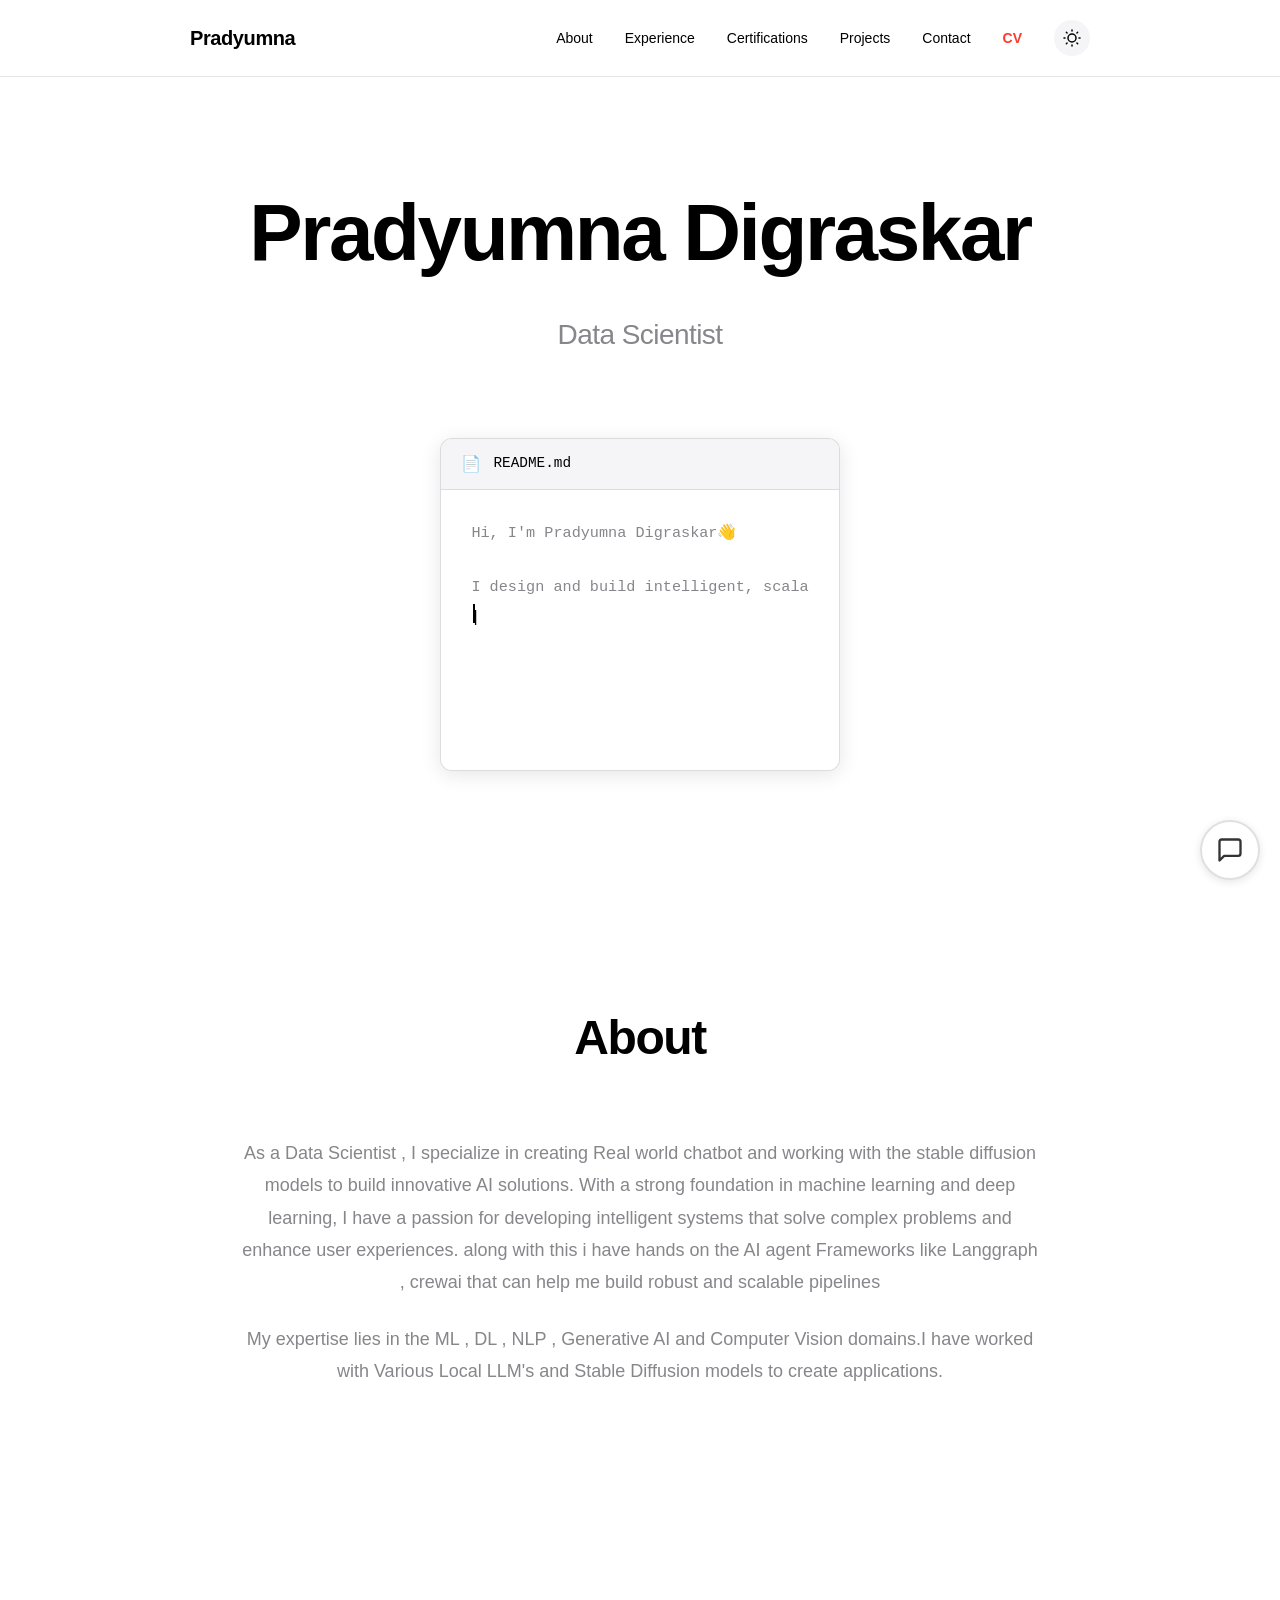
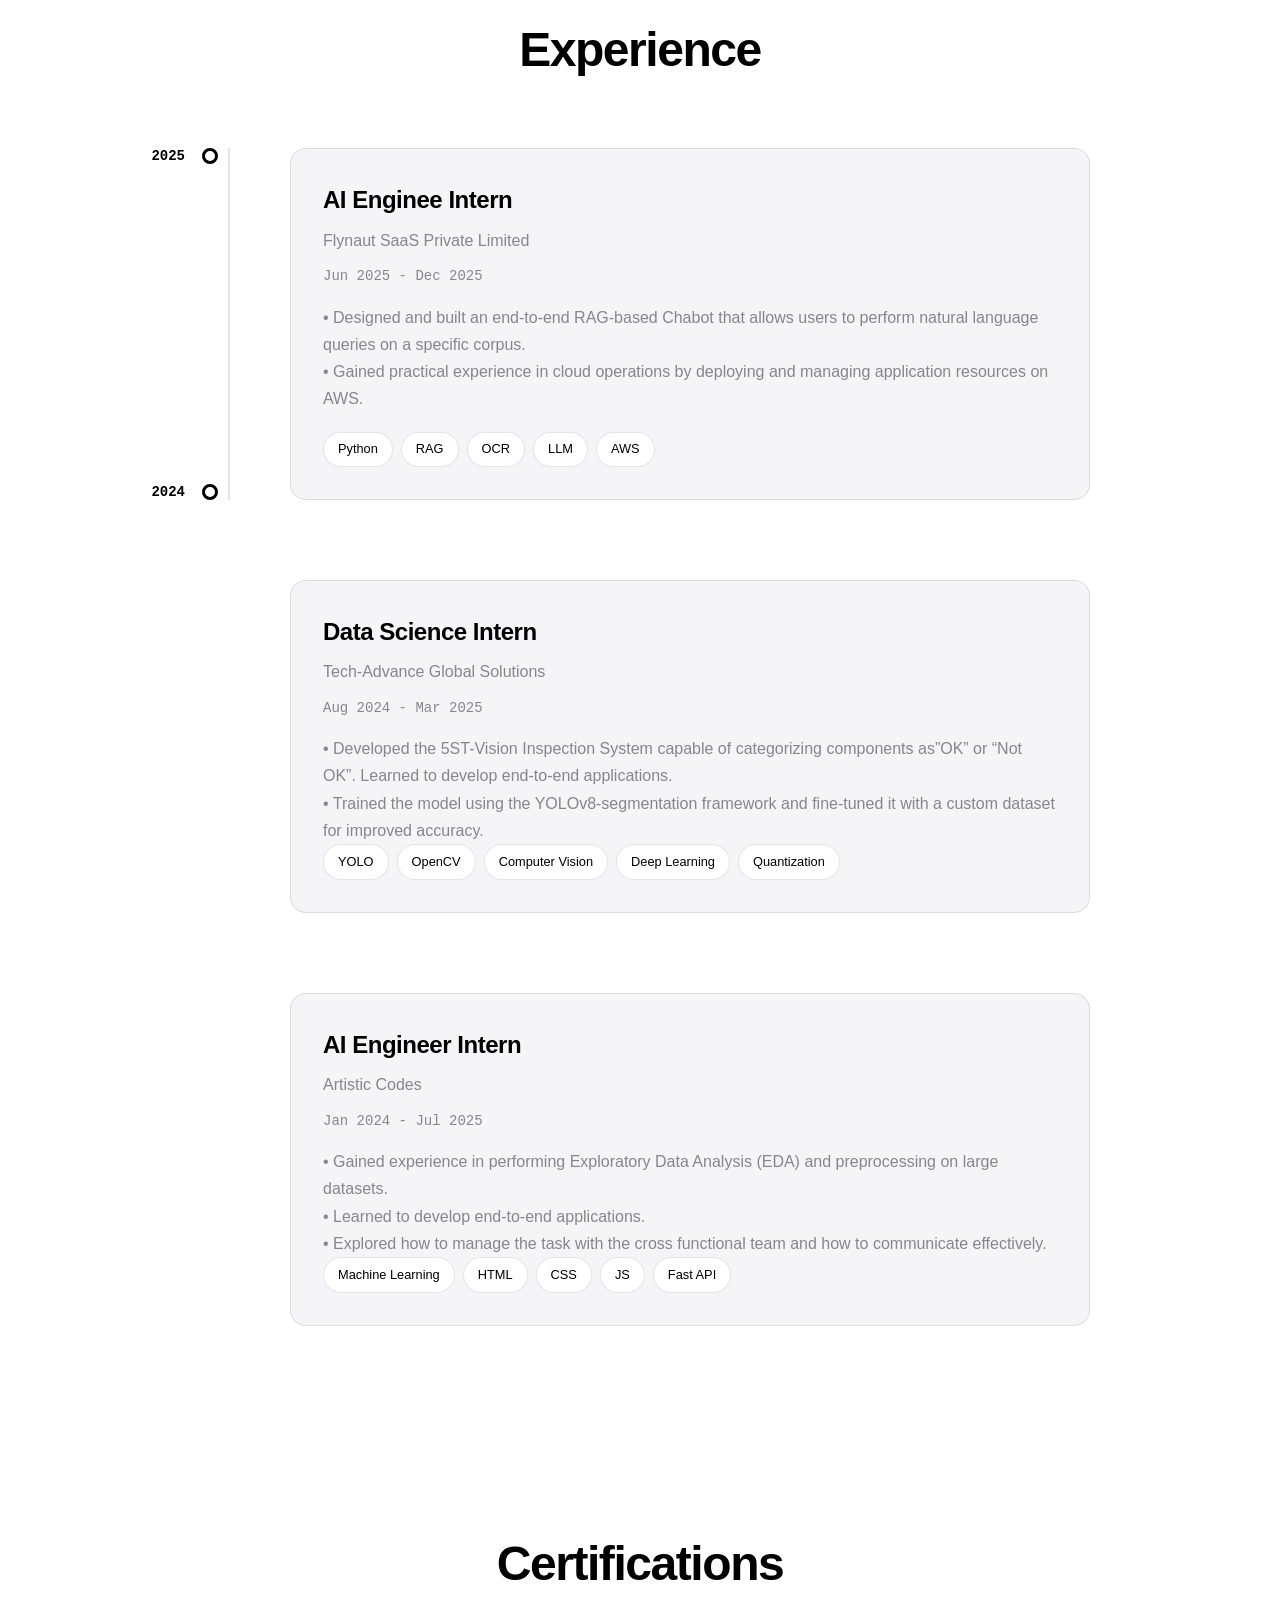
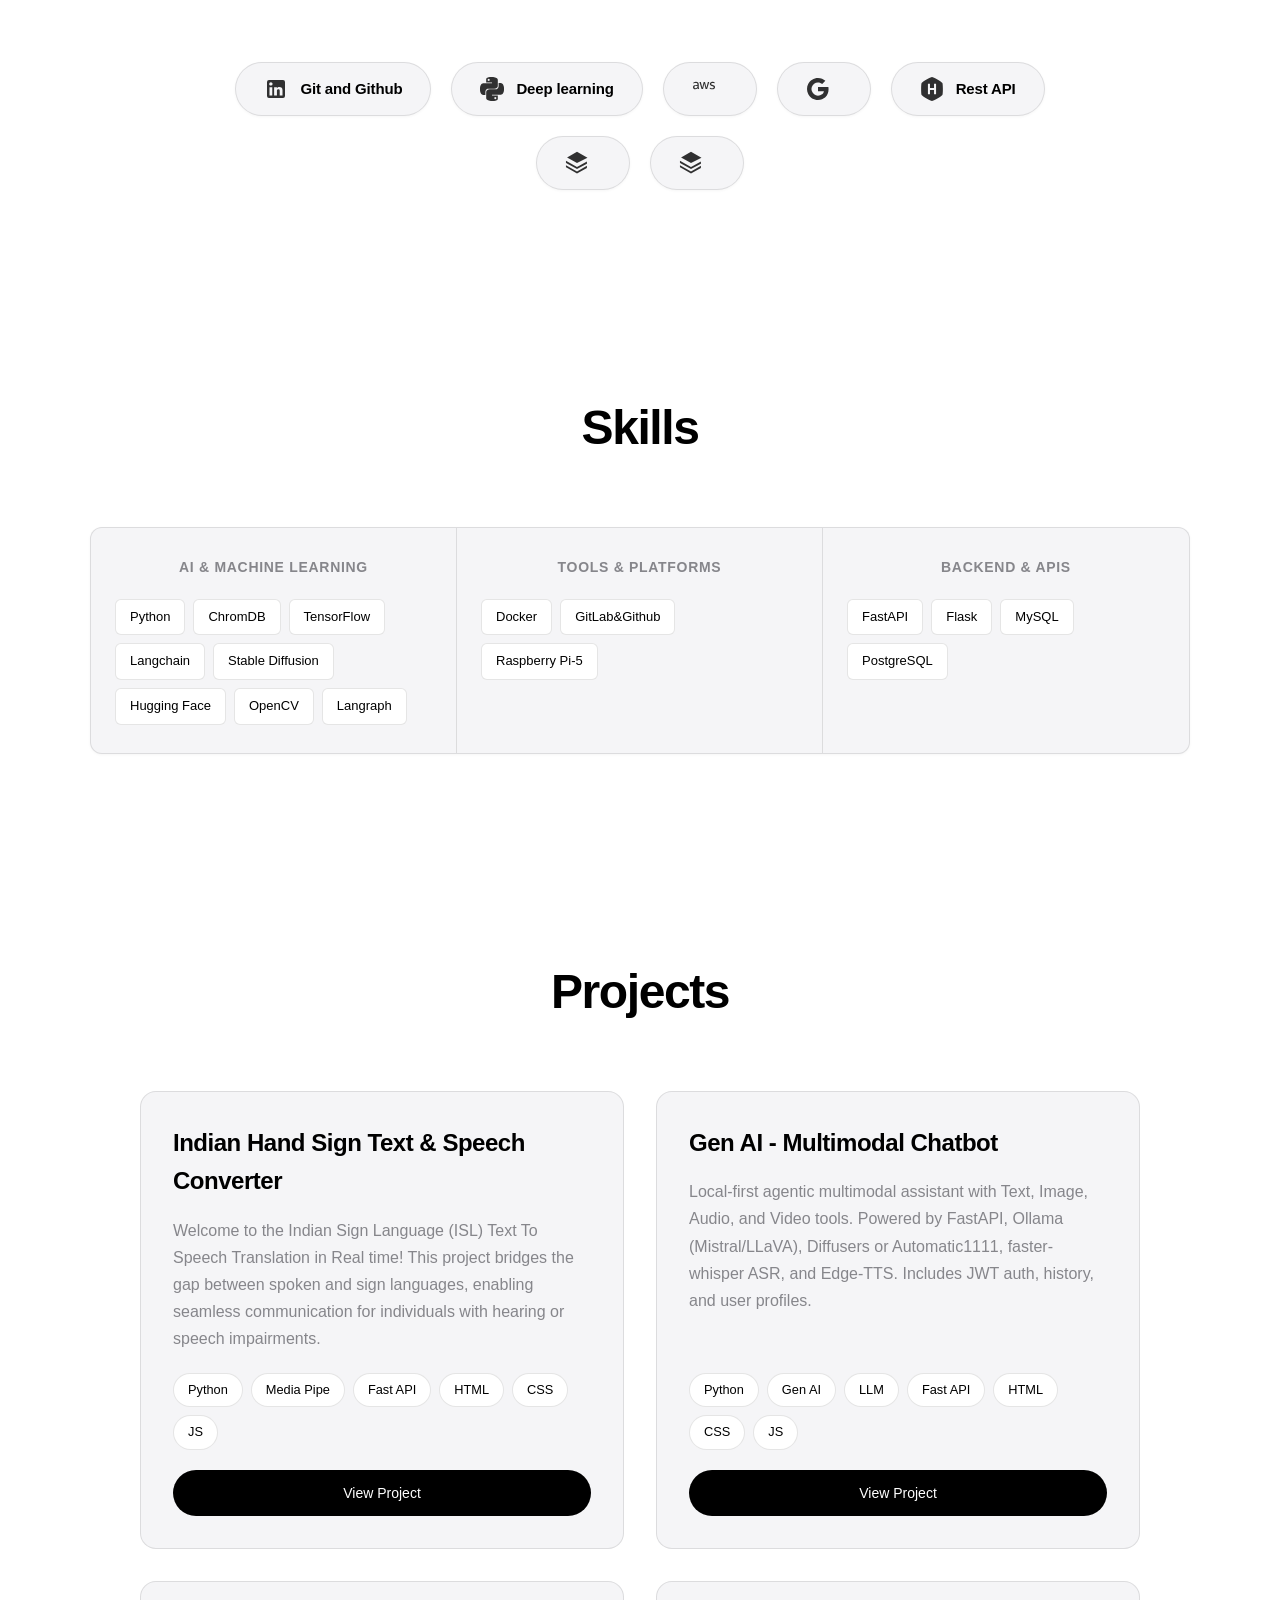
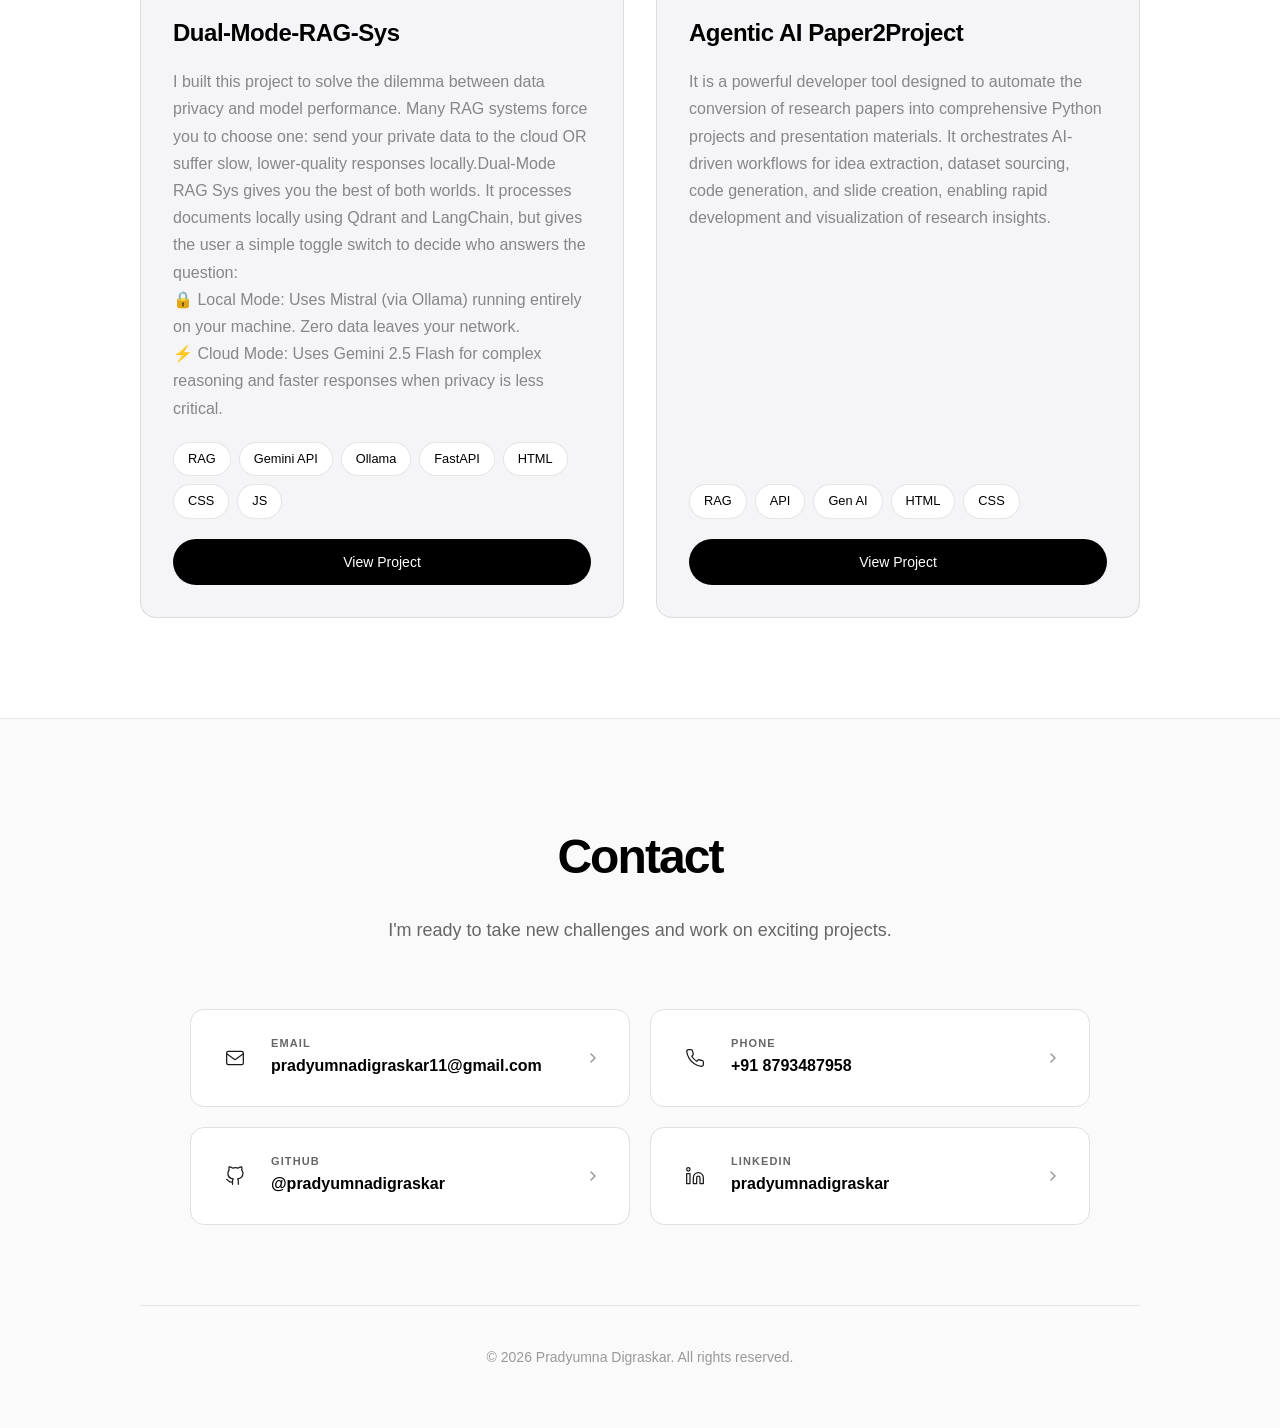
==== commit cf94b057: "Done" ====
--- a/index.html
+++ b/index.html
@@ -340,7 +340,7 @@
                         </div>
                         <div class="contact-card-text">
                             <span class="contact-card-label">EMAIL</span>
-                            <span class="contact-card-value"><span class="__cf_email__" data-cfemail="126173717a7b667a737c737c7673222123202022222252757f737b7e3c717d7f">pradyumnadigraskar11@gmail.com</span></span>
+                            <span class="contact-card-value"><span class="" data-cfemail="">pradyumnadigraskar11@gmail.com</span></span>
                         </div>
                     </div>
                     <div class="contact-card-arrow">
